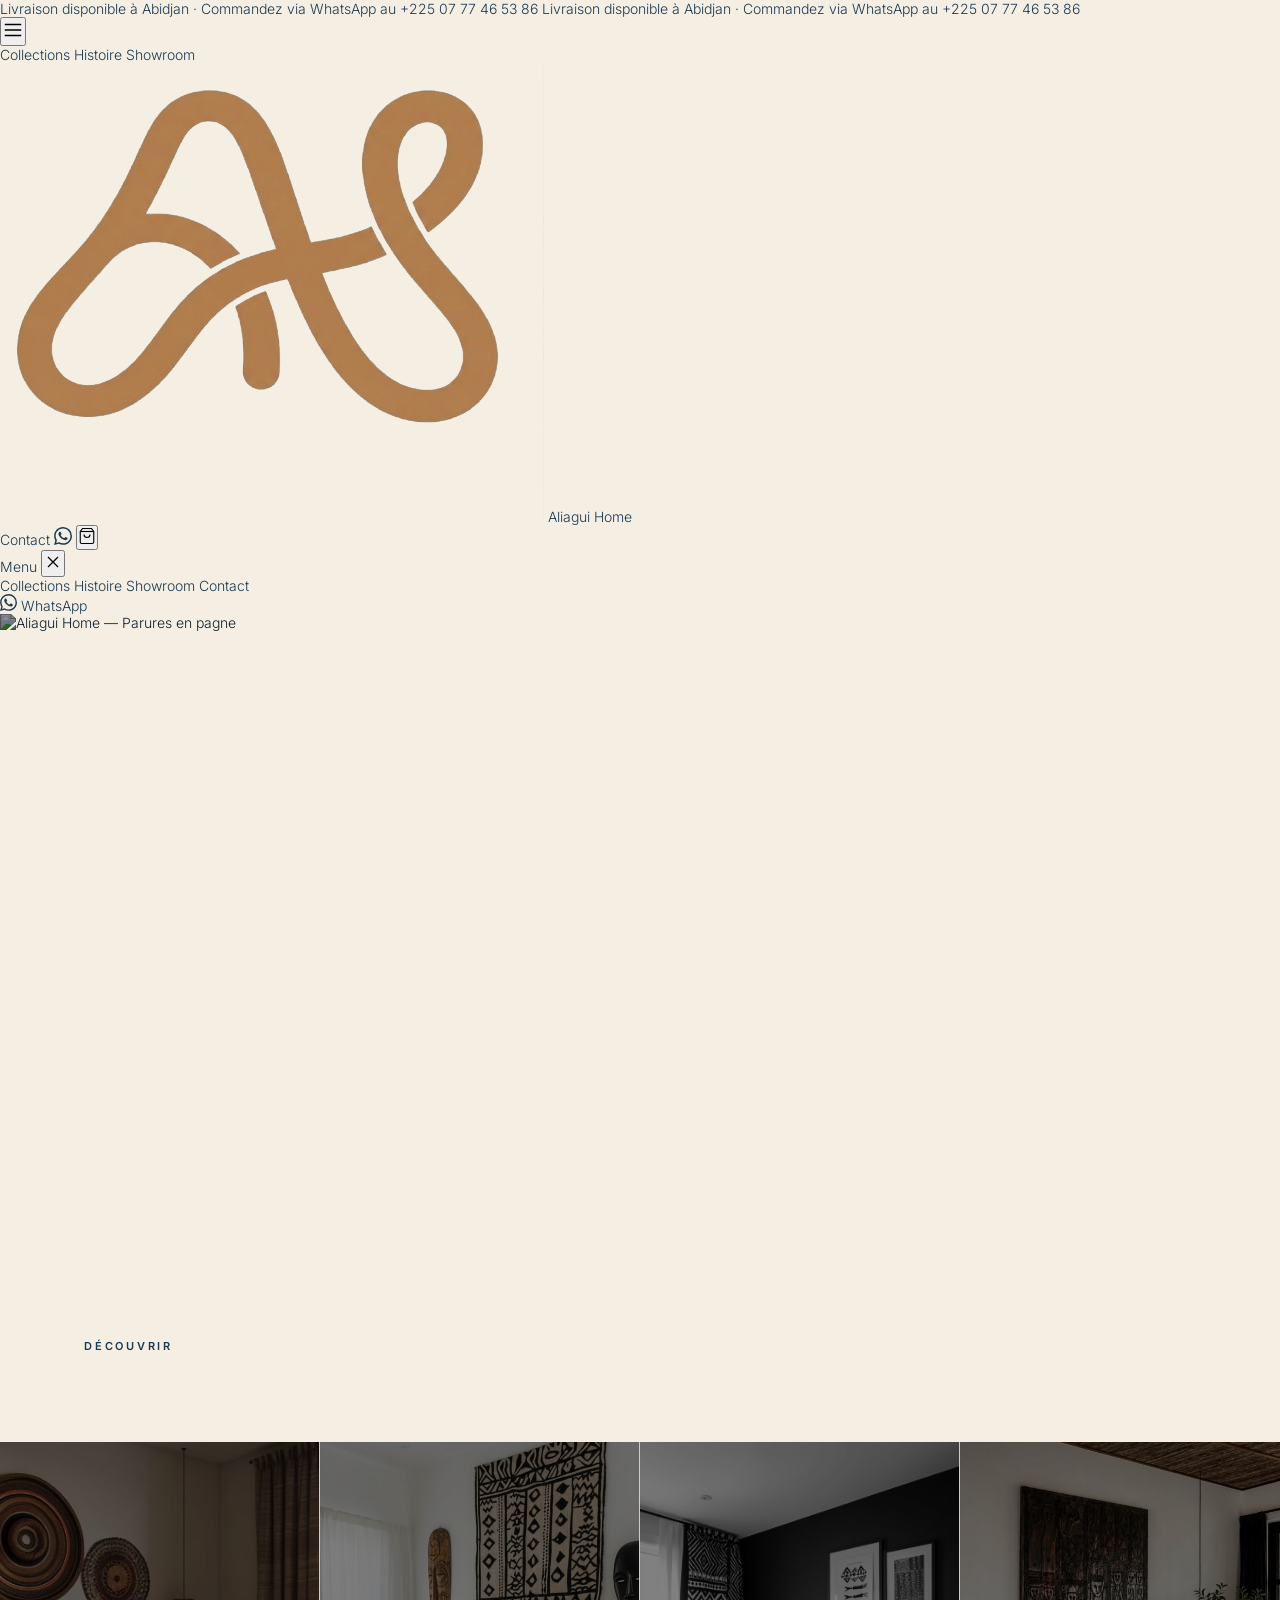
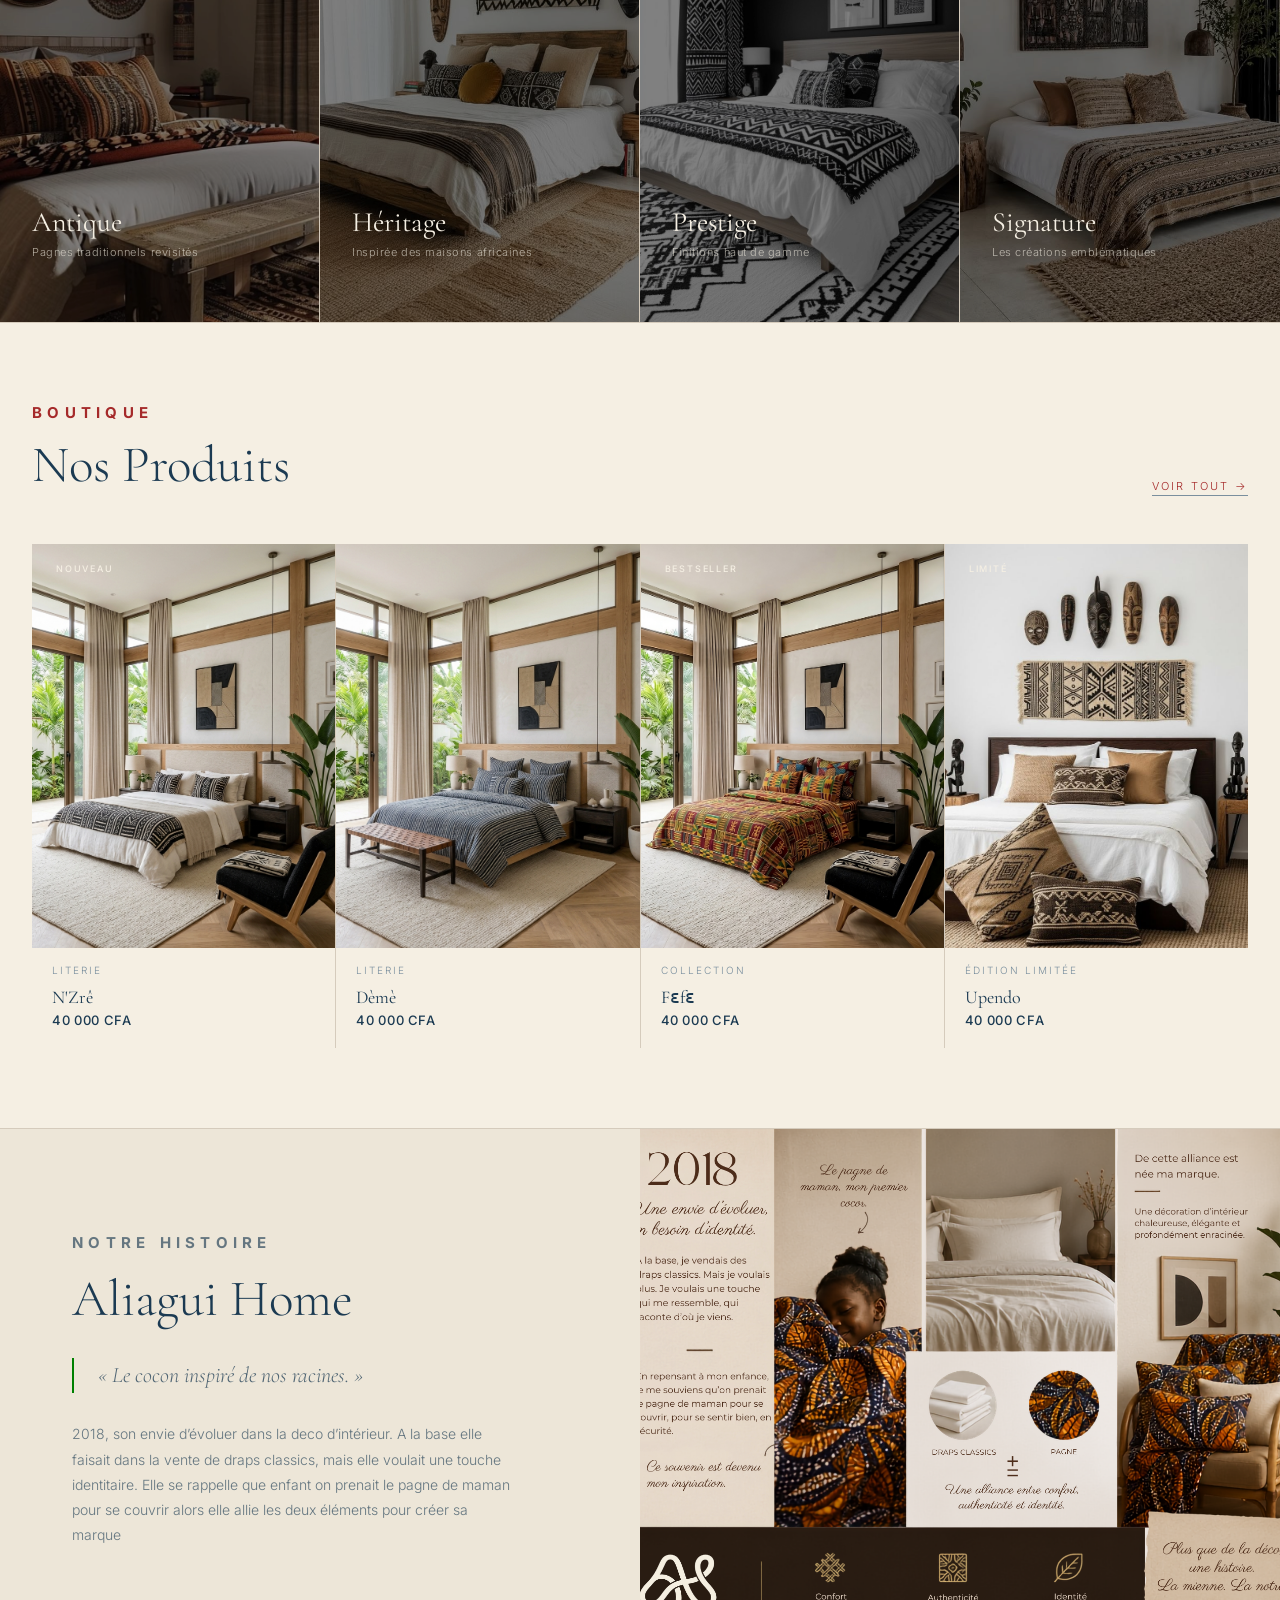
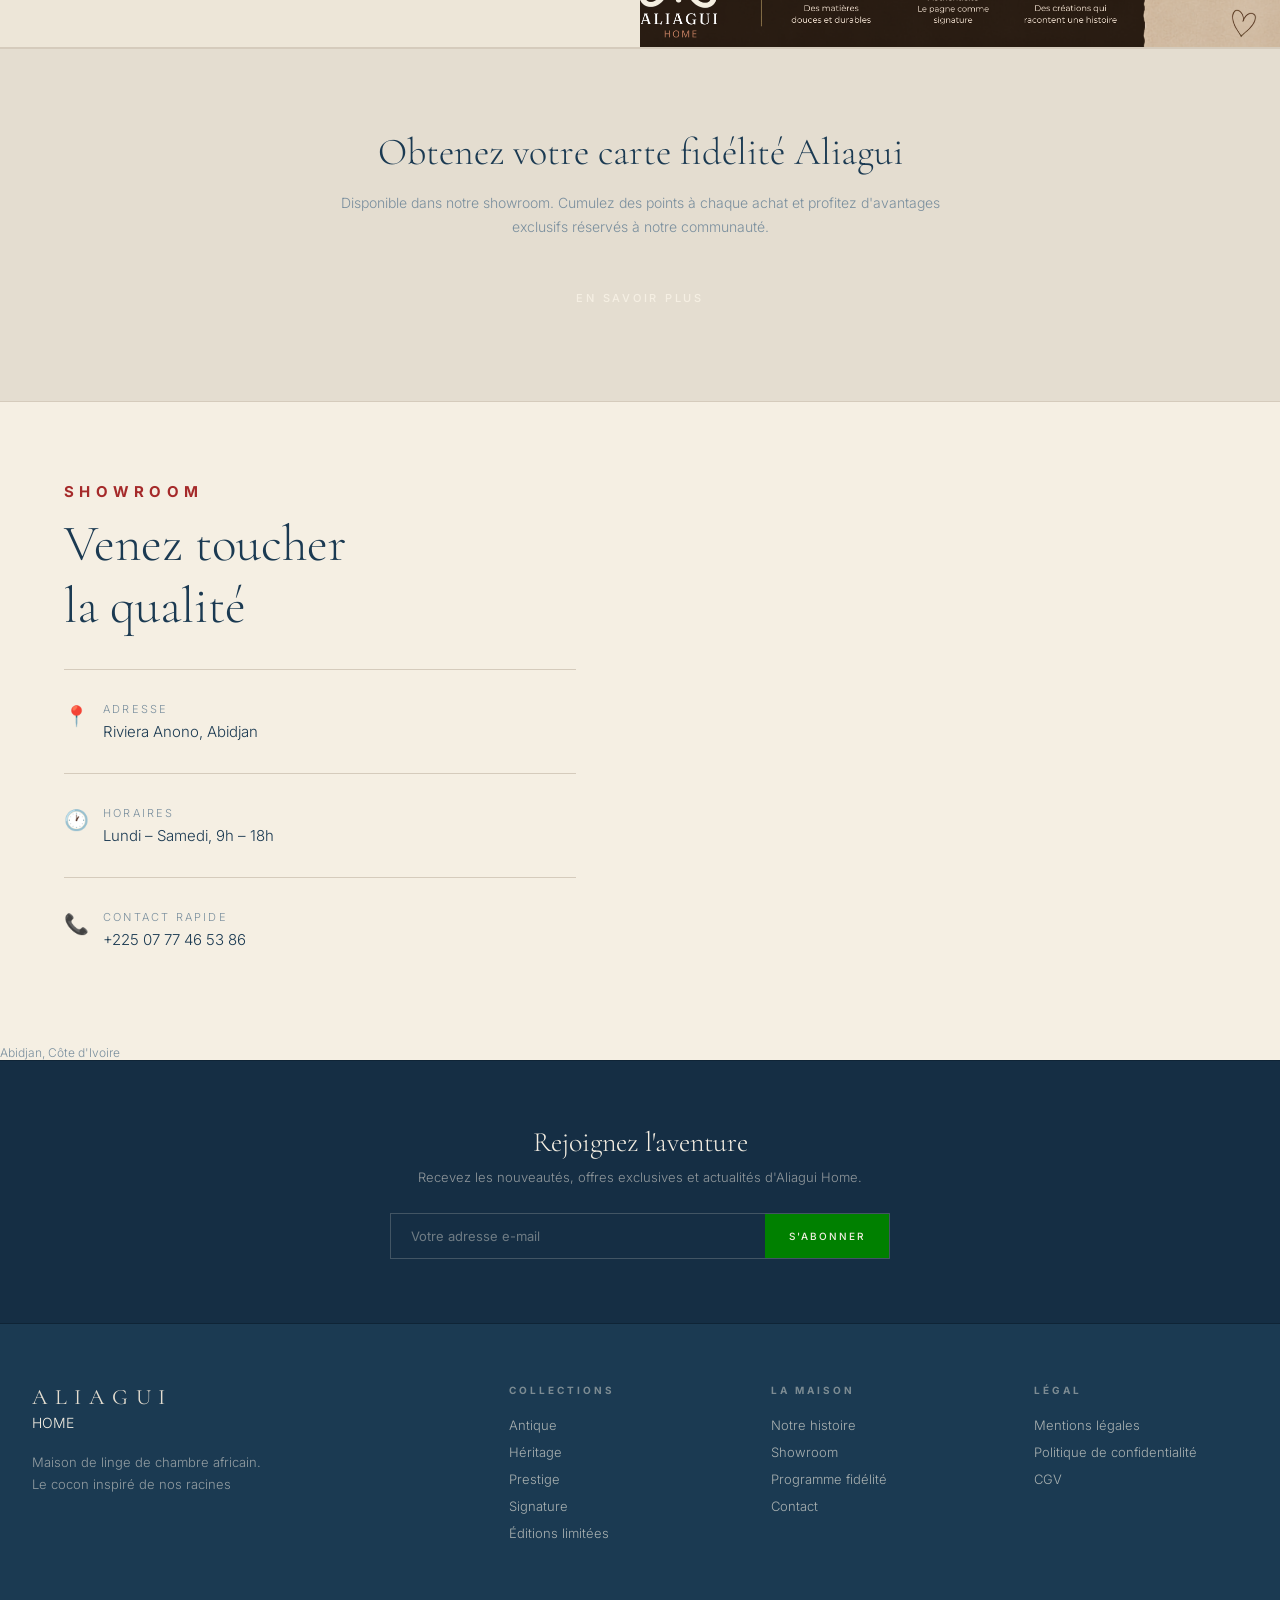
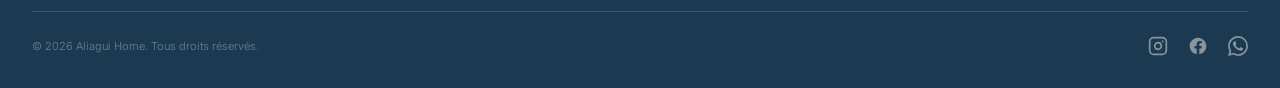
==== index.html @ 362e916b "2e session" ====
<!doctype html>
<html lang="fr">
  <head>
    <meta charset="UTF-8" />
    <meta name="viewport" content="width=device-width, initial-scale=1.0" />
    <title>Aliagui Home – La douceur a une mémoire</title>

    <link rel="preconnect" href="https://fonts.googleapis.com" />
    <link
      href="https://fonts.googleapis.com/css2?family=Cormorant+Garamond:ital,wght@0,300;0,400;0,500;0,600;1,300;1,400&family=Inter:wght@300;400;500;600&display=swap"rel="stylesheet"/>
    <script src="https://cdn.jsdelivr.net/npm/@tailwindcss/browser@4"></script>

    <link href="style.css" rel="stylesheet" />
  </head>
  <body>
    <!-- ─── ANNONCE (bandeau défilant) ─── -->
    <div
      class="group flex items-center overflow-hidden bg-amber-800 py-2.5 text-[15px] font-medium uppercase tracking-[0.15em] text-[#f5efe3]"
    >
      <div
        class="flex w-max animate-[marquee_15s_linear_infinite] whitespace-nowrap group-hover:[animation-play-state:paused] motion-reduce:animate-none"
      >
        <span class="pr-[60px]"
          >Livraison disponible à Abidjan · Commandez via WhatsApp au +225 07 77
          46 53 86</span
        >
        <span class="pr-[60px]"
          >Livraison disponible à Abidjan · Commandez via WhatsApp au +225 07 77
          46 53 86</span
        >
      </div>
    </div>

    <!-- ─── NAVBAR ─── -->
    <header class="sticky top-0 z-30 border-b border-[#d5cbbc] bg-[#f5efe3] ">
      <div class="mx-auto flex h-[70px] max-w-[1400px] items-center px-5 lg:px-8">
        <!-- Gauche : burger (mobile) / liens (desktop) -->
        <div class="flex flex-1 items-center">
          <button
            type="button"
            id="sidebarOpenBtn"
            aria-controls="mobileSidebar"
            aria-expanded="false"
            aria-label="Ouvrir le menu"
            class="-ml-1 flex items-center p-2 text-[#1b3a52] transition-colors hover:text-[#008000] focus-visible:outline focus-visible:outline-2 focus-visible:outline-offset-2 focus-visible:outline-[#008000] lg:hidden"
          >
            <svg
              width="22"
              height="22"
              viewBox="0 0 24 24"
              fill="none"
              stroke="currentColor"
              stroke-width="1.5"
              aria-hidden="true"
            >
              <path d="M3 12h18M3 6h18M3 18h18" />
            </svg>
          </button>

          <nav class="hidden items-center gap-5 text-[11px] uppercase tracking-[0.18em] lg:flex ">
            <a href="#collections" class="transition-colors">Collections</a>
            <a href="#histoire" class="transition-colors hover:text-[#008000]">Histoire</a>
            <a href="#showroom" class="transition-colors hover:text-[#008000]">Showroom</a>
          </nav>
        </div>

        <!-- Centre : logo (image + nom en dessous) -->
        <a href="#" class="flex shrink-0 flex-col items-center" aria-label="Aliagui Home – Accueil">
          <img
            src="images/Gemini_Generated_Image_5kzipl5kzipl5kzi-removebg-preview.png"
            alt=""
            class="h-10 w-auto object-contain"
            onerror="this.style.display='none'"
          />
          <span class="font-[Cormorant_Garamond,serif] text-[22px] uppercase leading-none tracking-[0.35em] text-[#1b3a52]">Aliagui</span>
          <span class="mt-5 text-[11px] uppercase leading-none tracking-[0.50em] text-amber-950 ">Home</span>
        </a>  

        <!-- Droite : contact / whatsapp / panier -->
        <div class="flex flex-1 items-center justify-end gap-6">
          <a href="contact.html" class="hidden text-[11px] uppercase tracking-[0.18em] transition-colors hover:text-[#008000] lg:inline">Contact</a>
          <a href="#" aria-label="WhatsApp" class="transition-colors hover:text-[#008000]">
            <svg width="18" height="18" viewBox="0 0 24 24" fill="currentColor" aria-hidden="true">
              <path
                d="M17.472 14.382c-.297-.149-1.758-.867-2.03-.967-.273-.099-.471-.148-.67.15-.197.297-.767.966-.94 1.164-.173.199-.347.223-.644.075-.297-.15-1.255-.463-2.39-1.475-.883-.788-1.48-1.761-1.653-2.059-.173-.297-.018-.458.13-.606.134-.133.298-.347.446-.52.149-.174.198-.298.298-.497.099-.198.05-.371-.025-.52-.075-.149-.669-1.612-.916-2.207-.242-.579-.487-.5-.669-.51-.173-.008-.371-.01-.57-.01-.198 0-.52.074-.792.372-.272.297-1.04 1.016-1.04 2.479 0 1.462 1.065 2.875 1.213 3.074.149.198 2.096 3.2 5.077 4.487.709.306 1.262.489 1.694.625.712.227 1.36.195 1.871.118.571-.085 1.758-.719 2.006-1.413.248-.694.248-1.289.173-1.413-.074-.124-.272-.198-.57-.347m-5.421 7.403h-.004a9.87 9.87 0 01-5.031-1.378l-.361-.214-3.741.982.998-3.648-.235-.374a9.86 9.86 0 01-1.51-5.26c.001-5.45 4.436-9.884 9.888-9.884 2.64 0 5.122 1.03 6.988 2.898a9.825 9.825 0 012.893 6.994c-.003 5.45-4.437 9.884-9.885 9.884m8.413-18.297A11.815 11.815 0 0012.05 0C5.495 0 .16 5.335.157 11.892c0 2.096.547 4.142 1.588 5.945L.057 24l6.305-1.654a11.882 11.882 0 005.683 1.448h.005c6.554 0 11.89-5.335 11.893-11.893a11.821 11.821 0 00-3.48-8.413z"
              />
            </svg>
          </a>
          <button
            type="button"
            aria-label="Panier"
            class="flex items-center p-1 text-[#1b3a52] transition-colors hover:text-[#008000] focus-visible:outline focus-visible:outline-2 focus-visible:outline-offset-2 focus-visible:outline-[#008000]"
          >
            <svg
              width="18"
              height="18"
              viewBox="0 0 24 24"
              fill="none"
              stroke="currentColor"
              stroke-width="1.5"
              aria-hidden="true"
            >
              <path d="M6 2L3 6v14a2 2 0 002 2h14a2 2 0 002-2V6l-3-4z" />
              <line x1="3" y1="6" x2="21" y2="6" />
              <path d="M16 10a4 4 0 01-8 0" />
            </svg>
          </button>
        </div>
      </div>

      <!-- Fond sombre derrière la sidebar mobile -->
      <div
        id="sidebarBackdrop"
        class="fixed inset-0 z-40 bg-grey/60opacity-0 pointer-events-none transition-opacity duration-300 lg:hidden"
        aria-hidden="true"
      ></div>

      <!-- Sidebar mobile -->
      <aside
        id="mobileSidebar"
        class="fixed inset-y-0 gap-5 left-0 z-50 flex h-full w-[82%] max-w-[200px] -translate-x-full flex-col bg-amber-800 text-[#f5efe3] shadow-2xl transition-transform duration-300 ease-in-out motion-reduce:transition-none lg:hidden"
        aria-hidden="true"
      >
        <div class="flex items-center justify-between border-b border-[#f5efe3]/10 px-6 py-5">
          <span class="font-[Cormorant_Garamond,serif] text-lg uppercase tracking-[0.3em]">Menu</span>
          <button
            type="button"
            id="sidebarCloseBtn"
            aria-label="Fermer le menu"
            class="p-1 text-[#f5efe3] transition-colors  focus-visible:outline focus-visible:outline-2 focus-visible:outline-offset-2 focus-visible:outline-[#008000]"
          >
            <svg
              width="20"
              height="20"
              viewBox="0 0 24 24"
              fill="none"
              stroke="currentColor"
              stroke-width="1.5"
              aria-hidden="true"
            >
              <path d="M18 6L6 18M6 6l12 12" />
            </svg>
          </button>
        </div>

        <nav class="flex flex-1 flex-col overflow-y-auto px-6 py-4">
          <a href="#collections" class="border-b border-[#f5efe3]/10 py-4 text-[13px] uppercase tracking-[0.18em] transition-colors hover:text-[#008000]">Collections</a>
          <a href="#histoire" class="border-b border-[#f5efe3]/10 py-4 text-[13px] uppercase tracking-[0.18em] transition-colors hover:text-[#008000]">Histoire</a>
          <a href="#showroom" class="border-b border-[#f5efe3]/10 py-4 text-[13px] uppercase tracking-[0.18em] transition-colors hover:text-[#008000]">Showroom</a>
          <a href="contact.html" class="py-4 text-[13px] uppercase tracking-[0.18em] transition-colors hover:text-[#008000]">Contact</a>
        </nav>

        <div class="border-t border-[#f5efe3]/10 px-6 py-5">
          <a href="#" class="flex items-center gap-3 text-[12px] uppercase tracking-[0.15em] text-[#f5efe3]/75 transition-colors hover:text-[#008000]">
            <svg width="17" height="17" viewBox="0 0 24 24" fill="currentColor" aria-hidden="true">
              <path
                d="M17.472 14.382c-.297-.149-1.758-.867-2.03-.967-.273-.099-.471-.148-.67.15-.197.297-.767.966-.94 1.164-.173.199-.347.223-.644.075-.297-.15-1.255-.463-2.39-1.475-.883-.788-1.48-1.761-1.653-2.059-.173-.297-.018-.458.13-.606.134-.133.298-.347.446-.52.149-.174.198-.298.298-.497.099-.198.05-.371-.025-.52-.075-.149-.669-1.612-.916-2.207-.242-.579-.487-.5-.669-.51-.173-.008-.371-.01-.57-.01-.198 0-.52.074-.792.372-.272.297-1.04 1.016-1.04 2.479 0 1.462 1.065 2.875 1.213 3.074.149.198 2.096 3.2 5.077 4.487.709.306 1.262.489 1.694.625.712.227 1.36.195 1.871.118.571-.085 1.758-.719 2.006-1.413.248-.694.248-1.289.173-1.413-.074-.124-.272-.198-.57-.347m-5.421 7.403h-.004a9.87 9.87 0 01-5.031-1.378l-.361-.214-3.741.982.998-3.648-.235-.374a9.86 9.86 0 01-1.51-5.26c.001-5.45 4.436-9.884 9.888-9.884 2.64 0 5.122 1.03 6.988 2.898a9.825 9.825 0 012.893 6.994c-.003 5.45-4.437 9.884-9.885 9.884m8.413-18.297A11.815 11.815 0 0012.05 0C5.495 0 .16 5.335.157 11.892c0 2.096.547 4.142 1.588 5.945L.057 24l6.305-1.654a11.882 11.882 0 005.683 1.448h.005c6.554 0 11.89-5.335 11.893-11.893a11.821 11.821 0 00-3.48-8.413z"
              />
            </svg>
            WhatsApp
          </a>
        </div>
      </aside>
    </header>

    <section class="hero">
      <img
        src="images/upscalemedia-transformed.png"
        alt="Aliagui Home — Parures en pagne"
        class="hero-img"
      />
      <div class="hero-overlay">
        <span class="hero-tag">Nouvelle Collection</span>
        <h2 class="hero-title">
          Aliagui Home, le cocon inspiré de nos racines
        </h2>
        <a href="#boutique" class="hero-cta">Découvrir</a>
        <a href="#histoire" class="hero-cta-ghost">Notre Histoire</a>
      </div>
    </section>

    <section id="collections" class="collections-strip">
      <div class="collections-grid">
        <div class="collection-card">
          <img
            src="images/42ab5cfda69e6a8dc73dc62a2e246ecd.jpg"
            alt="Antique"
          />
          <div class="collection-info">
            <h4>Antique</h4>
            <p>Pagnes traditionnels revisités</p>
            <span class="collection-link">Explorer →</span>
          </div>
        </div>

        <div class="collection-card">
          <img
            src="images/af6cd43b87e037ec353bcd4d64bfb70f.jpg"
            alt="Héritage"
          />
          <div class="collection-info">
            <h4>Héritage</h4>
            <p>Inspirée des maisons africaines</p>
            <span class="collection-link">Explorer →</span>
          </div>
        </div>

        <div class="collection-card">
          <img
            src="images/c5fe6f8eaf2d306b898c2b2e7087f015.jpg"
            alt="Prestige"
          />
          <div class="collection-info">
            <h4>Prestige</h4>
            <p>Finitions haut de gamme</p>
            <span class="collection-link">Explorer →</span>
          </div>
        </div>

        <div class="collection-card">
          <img
            src="images/a750697ed9712cbc6ec2138d58d4567f.jpg"
            alt="Signature"
          />
          <div class="collection-info">
            <h4>Signature</h4>
            <p>Les créations emblématiques</p>
            <span class="collection-link">Explorer →</span>
          </div>
        </div>
      </div>
    </section>

    <section id="boutique">
      <div class="products-section">
        <div class="products-header">
          <div>
            <p class="section-eyebrow ">Boutique</p>
            <h3 class="section-title">Nos Produits</h3>
          </div>
          <a href="#boutique" class="see-all">Voir tout →</a>
        </div>

        <div class="products-grid">
          <div class="product-card">
            <div class="product-img-wrap">
              <img
                src="images/nzre.png"
                alt="Draps en pagne"
              />
              <span class="product-badge bg-amber-950">Nouveau</span>
              <button class="product-add bg-amber-800">+ Ajouter</button>
            </div>
            <div class="product-info">
              <p class="category">Literie</p>
              <h4>N'Zrê</h4>
              <p class="product-price">40 000 CFA</p>
            </div>
          </div>

          <div class="product-card">
            <div class="product-img-wrap">
              <img
                src="images/upp.png"
                alt="Taies d'oreiller"
              />
              <button class="product-add bg-amber-800">+ Ajouter</button>
            </div>
            <div class="product-info">
              <p class="category">Literie</p>
              <h4>Dèmè</h4>
              <p class="product-price">40 000 CFA</p>
            </div>
          </div>

          <div class="product-card">
            <div class="product-img-wrap">
              <img
                src="images/pop.jpeg"
                alt="Parures complètes"
              />
              <span class="product-badge bg-amber-950">Bestseller</span>
              <button class="product-add bg-amber-800">+ Ajouter</button>
            </div>
            <div class="product-info">
              <p class="category">Collection</p>
              <h4>Fɛfɛ </h4>
              <p class="product-price">40 000 CFA</p>
            </div>
          </div>

          <div class="product-card">
            <div class="product-img-wrap">
              <img
                src="images/e0e49bd3bcb79dafffbd43fd5d10bad4.jpg"
                alt="Éditions limitées"
              />
              <span class="product-badge bg-amber-950 ">Limité</span>
              <button class="product-add bg-amber-800">+ Ajouter</button>
            </div>
            <div class="product-info">
              <p class="category">Édition limitée</p>
              <h4>Upendo </h4>
              <p class="product-price">40 000 CFA</p>
            </div>
          </div>
        </div>
      </div>
    </section>

    <section id="histoire" class="story-banner">
      <div class="story-text">
        <p class="section-eyebrow">Notre Histoire</p>
        <h3 class="section-title">Aliagui Home</h3>

        <blockquote >« Le cocon inspiré de nos racines. »</blockquote>

        <p>
          2018, son envie d’évoluer dans la deco d’intérieur. A la base elle
          faisait dans la vente de draps classics, mais elle voulait une touche
          identitaire. Elle se rappelle que enfant on prenait le pagne de maman
          pour se couvrir alors elle allie les deux éléments pour créer sa
          marque
        </p>
      </div>

      <div class="story-img">
        <img
          src="images/IILV.png"
          alt="Notre histoire"
        
        />
      </div>
    </section>

    <section id="fidelite" class="loyalty">
      <div class="loyalty-inner">
        <h3>Obtenez votre carte fidélité Aliagui</h3>
        <p>
          Disponible dans notre showroom. Cumulez des points à chaque achat et
          profitez d'avantages exclusifs réservés à notre communauté.
        </p>
        <a href="#fidelite" class="btn-accent bg-amber-800">En savoir plus</a>
      </div>
    </section>

    <section id="showroom" class="showroom">
      <div class="showroom-text">
        <p class="section-eyebrow">Showroom</p>
        <h3 class="section-title">Venez toucher<br />la qualité</h3>

        <div class="showroom-detail">
          <span class="showroom-detail-icon">📍</span>
          <div class="showroom-detail-text">
            <p>Adresse</p>
            <p>Riviera Anono, Abidjan</p>
          </div>
        </div>

        <div class="showroom-detail">
          <span class="showroom-detail-icon">🕐</span>
          <div class="showroom-detail-text">
            <p>Horaires</p>
            <p>Lundi – Samedi, 9h – 18h</p>
          </div>
        </div>

        <div class="showroom-detail">
          <span class="showroom-detail-icon">📞</span>
          <div class="showroom-detail-text">
            <p>Contact rapide</p>
            <p>+225 07 77 46 53 86</p>
          </div>
        </div>
      </div>

      <div class="overflow-hidden rounded- shadow-xl w-full">
  <iframe
    src="https://www.google.com/maps/embed?pb=!1m18!1m12!1m3!1d3972.481472989605!2d-3.9738375250164193!3d5.343225694635433!2m3!1f0!2f0!3f0!3m2!1i1024!2i768!4f13.1!3m3!1m2!1s0xfc1edce692fd9bd%3A0x117bf8736a30aaae!2sRiviera%20Anono!5e0!3m2!1sfr!2sci!4v1783429748324!5m2!1sfr!2sci"
    class="w-full h-205"
    style="border:0;"
    allowfullscreen=""
    loading="lazy"
    referrerpolicy="strict-origin-when-cross-origin">
  </iframe>
</div>
          <p style="font-size: 12px; color: var(--muted); margin-top: 16px">
            Abidjan, Côte d'Ivoire
          </p>
        </div>
      </div>
    </section>

    <section id="newsletter" class="newsletter">
      <div class="newsletter-inner">
        <h4>Rejoignez l'aventure</h4>
        <p>
          Recevez les nouveautés, offres exclusives et actualités d'Aliagui
          Home.
        </p>
        <div class="newsletter-form">
          <input type="email" placeholder="Votre adresse e-mail" />
          <button type="button">S'abonner</button>
        </div>
      </div>
    </section>

    <footer>
      <div class="footer-inner">
        <div class="footer-grid">
          <div class="footer-brand">
            <span class="wordmark ">ALIAGUI</span>
            <span class=" text-white ">HOME</span>
            <p>
              Maison de linge de chambre africain.<br />
              Le cocon inspiré de nos racines
            </p>
          </div>

          <div class="footer-col">
            <h5>Collections</h5>
            <ul>
              <li><a href="#collections">Antique</a></li>
              <li><a href="#collections">Héritage</a></li>
              <li><a href="#collections">Prestige</a></li>
              <li><a href="#collections">Signature</a></li>
              <li><a href="#boutique">Éditions limitées</a></li>
            </ul>
          </div>

          <div class="footer-col">
            <h5>La Maison</h5>
            <ul>
              <li><a href="#histoire">Notre histoire</a></li>
              <li><a href="#showroom">Showroom</a></li>
              <li><a href="#fidelite">Programme fidélité</a></li>
              <li><a href="contact.html">Contact</a></li>
            </ul>
          </div>

          <div class="footer-col">
            <h5>Légal</h5>
            <ul>
              <li><a href="#">Mentions légales</a></li>
              <li><a href="#">Politique de confidentialité</a></li>
              <li><a href="#">CGV</a></li>
            </ul>
          </div>
        </div>

        <div class="footer-bottom">
          <p>© 2026 Aliagui Home. Tous droits réservés.</p>
          <div class="socials">
            <a href="#" aria-label="Instagram">
              <svg
                width="20"
                height="20"
                viewBox="0 0 24 24"
                fill="none"
                stroke="currentColor"
                stroke-width="2"
                stroke-linecap="round"
                stroke-linejoin="round"
              >
                <rect x="2" y="2" width="20" height="20" rx="5" ry="5"></rect>
                <path
                  d="M16 11.37A4 4 0 1 1 12.63 8 4 4 0 0 1 16 11.37z"
                ></path>
                <line x1="17.5" y1="6.5" x2="17.51" y2="6.5"></line>
              </svg>
            </a>
            <a href="#" aria-label="Facebook">
              <svg
                width="20"
                height="20"
                viewBox="0 0 24 24"
                fill="currentColor"
              >
                <path
                  d="M22 12c0-5.523-4.477-10-10-10S2 6.477 2 12c0 4.991 3.657 9.128 8.438 9.878v-6.987h-2.54V12h2.54V9.797c0-2.506 1.492-3.89 3.777-3.89 1.094 0 2.238.195 2.238.195v2.46h-1.26c-1.243 0-1.63.771-1.63 1.562V12h2.773l-.443 2.89h-2.33v6.988C18.343 21.128 22 16.991 22 12z"
                />
              </svg>
            </a>
            <a href="#" aria-label="WhatsApp">
              <svg
                width="20"
                height="20"
                viewBox="0 0 24 24"
                fill="currentColor"
              >
                <path
                  d="M17.472 14.382c-.297-.149-1.758-.867-2.03-.967-.273-.099-.471-.148-.67.15-.197.297-.767.966-.94 1.164-.173.199-.347.223-.644.075-.297-.15-1.255-.463-2.39-1.475-.883-.788-1.48-1.761-1.653-2.059-.173-.297-.018-.458.13-.606.134-.133.298-.347.446-.52.149-.174.198-.298.298-.497.099-.198.05-.371-.025-.52-.075-.149-.669-1.612-.916-2.207-.242-.579-.487-.5-.669-.51-.173-.008-.371-.01-.57-.01-.198 0-.52.074-.792.372-.272.297-1.04 1.016-1.04 2.479 0 1.462 1.065 2.875 1.213 3.074.149.198 2.096 3.2 5.077 4.487.709.306 1.262.489 1.694.625.712.227 1.36.195 1.871.118.571-.085 1.758-.719 2.006-1.413.248-.694.248-1.289.173-1.413-.074-.124-.272-.198-.57-.347m-5.421 7.403h-.004a9.87 9.87 0 01-5.031-1.378l-.361-.214-3.741.982.998-3.648-.235-.374a9.86 9.86 0 01-1.51-5.26c.001-5.45 4.436-9.884 9.888-9.884 2.64 0 5.122 1.03 6.988 2.898a9.825 9.825 0 012.893 6.994c-.003 5.45-4.437 9.884-9.885 9.884m8.413-18.297A11.815 11.815 0 0012.05 0C5.495 0 .16 5.335.157 11.892c0 2.096.547 4.142 1.588 5.945L.057 24l6.305-1.654a11.882 11.882 0 005.683 1.448h.005c6.554 0 11.89-5.335 11.893-11.893a11.821 11.821 0 00-3.48-8.413z"
                />
              </svg>
            </a>
          </div>
        </div>
      </div>
    </footer>

    <script src="script.js"></script>
  </body>
</html>
---- style.css ----
/* ==========================================================================
   RESET & VARIABLES
   ========================================================================== */

:root {
  --black: #f5efe3;
  --dark: white;
  --mid: #e4ddd0;
  --border: #d5cbbc;
  --white: #1b3a52;
  --muted: #7a8f9e;
  --accent: green;
  --amber: #92400e;
}
  *,
      *::before,
      *::after {
        box-sizing: border-box;
        margin: 0;
        padding: 0;
      }

      :root {
        --black: #f5efe3;
        --dark: #ede6d8;
        --mid: #e4ddd0;
        --border: #d5cbbc;
        --white: #1b3a52;
        --muted: #7a8f9e;
        --accent: green;
      }

      html {
        scroll-behavior: smooth;
      }

      body {
        background: var(--black);
        color: var(--white);
        font-family: "Inter", sans-serif;
        font-size: 14px;
        font-weight: 300;
      }

      a {
        color: inherit;
        text-decoration: none;
      }

      @keyframes marquee {
        from {
          transform: translateX(0);
        }
        to {
          transform: translateX(-50%);
        }
      }

      /* ─── CONTACT SECTION ─── */
      .contact-header {
        background: var(--dark);
        padding: 100px 32px;
        text-align: center;
        border-bottom: 1px solid var(--border);
      }

      .contact-header h1 {
        font-family: "Cormorant Garamond", serif;
        font-size: clamp(40px, 5vw, 64px);
        font-weight: 300;
        margin-bottom: 16px;
      }

      .contact-header p {
        color: var(--muted);
        font-size: 16px;
        max-width: 500px;
        margin: 0 auto;
        line-height: 1.6;
      }

      .contact-container {
        max-width: 1200px;
        margin: 0 auto;
        padding: 80px 32px;
        display: grid;
        grid-template-columns: 1fr 1fr;
        gap: 80px;
      }

      .contact-info h3 {
        font-family: "Cormorant Garamond", serif;
        font-size: 32px;
        font-weight: 300;
        margin-bottom: 32px;
      }

      .info-block {
        margin-bottom: 32px;
        display: flex;
        gap: 16px;
        align-items: flex-start;
      }

      .info-block span.icon {
        font-size: 20px;
        margin-top: 2px;
      }

      .info-block h4 {
        font-size: 11px;
        letter-spacing: 0.2em;
        text-transform: uppercase;
        color: var(--muted);
        margin-bottom: 8px;
      }

      .info-block p,
      .info-block a {
        font-size: 15px;
        line-height: 1.6;
        color: var(--white);
      }

      .contact-form {
        background: var(--black);
      }

      .form-group {
        margin-bottom: 24px;
        
      }

      .form-group label {
        display: block;
        font-size: 11px;
        letter-spacing: 0.15em;
        text-transform: uppercase;
        color: var(--muted);
        margin-bottom: 8px;
      }

      .form-group input,
      .form-group textarea {
        width: 100%;
        background: transparent;
        border: none;
        border-bottom: 1px solid var(--border);
        padding: 12px 0;
        font-family: "Inter", sans-serif;
        font-size: 14px;
        color: var(--white);
        outline: none;
        transition: border-color 0.2s;
      }

      .form-group input:focus,
      .form-group textarea:focus {
        border-bottom-color: var(--accent);
      }

      .form-group textarea {
        resize: vertical;
        min-height: 120px;
      }

      .btn-submit {
        display: inline-block;
        background: var(--amber);
        color:white;
        font-size: 11px;
        letter-spacing: 0.25em;
        text-transform: uppercase;
        font-weight: 500;
        padding: 16px 40px;
        border: none;
        cursor: pointer;
        transition: background 0.2s;
        width: 100%;
      }
      .btn-submit:hover {
        background: var(--accent);
      }
      .btn-submit ::placeholder {
        color: var(--muted);
        letter-spacing: 15rem;
      }

      /* ─── FOOTER ─── */
      footer {
        background: #1b3a52;
        border-top: 1px solid #0f2436;
        padding: 60px 32px 32px;
        color: #f5efe3;
      }

      .footer-inner {
        max-width: 1400px;
        margin: 0 auto;
      }

      .footer-grid {
        display: grid;
        grid-template-columns: 2fr 1fr 1fr 1fr;
        gap: 48px;
        margin-bottom: 60px;
      }

      .footer-brand .wordmark {
        font-family: "Cormorant Garamond", serif;
        font-size: 22px;
        font-weight: 400;
        letter-spacing: 0.35em;
        text-transform: uppercase;
        display: block;
        margin-bottom: 4px;
        color: #f5efe3;
      }

      .footer-brand .sub {
        font-size: 15px;
        letter-spacing: 0.4em;
        text-transform: uppercase;
        
      }
      .sub {
        padding-left: 2.5em;
      }

      .footer-brand p {
        margin-top: 20px;
        font-size: 13px;
        line-height: 1.7;
        color: rgba(245, 239, 227, 0.55);
        max-width: 260px;
      }

      .footer-col h5 {
        font-size: 10px;
        letter-spacing: 0.3em;
        text-transform: uppercase;
        color: rgba(245, 239, 227, 0.45);
        margin-bottom: 20px;
      }

      .footer-col ul {
        list-style: none;
      }
      .footer-col ul li {
        margin-bottom: 10px;
      }
      .footer-col ul li a {
        font-size: 13px;
        color: rgba(245, 239, 227, 0.65);
        transition: color 0.2s;
      }
      .footer-col ul li a:hover {
        color: #f5efe3;
      }

      .footer-bottom {
        border-top: 1px solid rgba(245, 239, 227, 0.15);
        padding-top: 24px;
        display: flex;
        justify-content: space-between;
        align-items: center;
      }

      .footer-bottom p {
        font-size: 11px;
        color: rgba(245, 239, 227, 0.4);
      }

      .socials {
        display: flex;
        gap: 20px;
      }
      .socials a {
        font-size: 11px;
        letter-spacing: 0.15em;
        text-transform: uppercase;
        color: rgba(245, 239, 227, 0.5);
        transition: color 0.2s;
      }
      .socials a:hover {
        color: #f5efe3;
      }

      /* ─── RESPONSIVE ─── */
      @media (max-width: 900px) {
        .contact-container {
          grid-template-columns: 1fr;
          gap: 48px;
          padding: 48px 24px;
        }
        .footer-grid {
          grid-template-columns: 1fr 1fr;
        }
      }

      @media (max-width: 600px) {
        .contact-header {
          padding: 60px 24px;
        }
        .footer-grid {
          grid-template-columns: 1fr;
          gap: 32px;
        }
        .footer-bottom {
          flex-direction: column;
          gap: 16px;
          text-align: center;
        }
      }
*,
*::before,
*::after {
  box-sizing: border-box;
  margin: 0;
  padding: 0;
}

html {
  scroll-behavior: smooth;
}

body {
  background: var(--black);
  color: var(--white);
  font-family: "Inter", sans-serif;
  font-size: 14px;
  font-weight: 300;
}

a {
  color: inherit;
  text-decoration: none;
}

/* ==========================================================================
   TYPOGRAPHIE GLOBALE & CLASSES UTILITAIRES
   ========================================================================== */

/* Section Labels */
.section-eyebrow {
  font-size: 15px;
  letter-spacing: 0.35em;
  text-transform: uppercase;
  color: brown;
  font-weight: bold;
  
  margin-bottom: 12px;
}

.section-title {
  font-family: "Cormorant Garamond", serif;
  font-size: clamp(32px, 4vw, 52px);
  font-weight: 300;
}

/* Boutons globaux */
.btn-accent {
  display: inline-block;
  
  color: #f5efe3;
  font-size: 11px;
  letter-spacing: 0.25em;
  text-transform: uppercase;
  font-weight: 500;
  padding: 16px 40px;
  transition: opacity 0.2s;
}

.btn-accent:hover {
  opacity: 0.85;
}



/* ==========================================================================
   ANIMATIONS
   ========================================================================== */


@keyframes marquee {
  from {
    transform: translateX(0);
  }
  to {
    transform: translateX(-50%);
  }
}

/* ==========================================================================
   HEADER & NAVIGATION
   ========================================================================== */


/* ==========================================================================
   SECTIONS PRINCIPALES
   ========================================================================== */

/* ─── HERO ─── */
.hero {
  position: relative;
  height: 92vh;
  min-height: 600px;
  overflow: hidden;
  display: flex;
  align-items: flex-end;
}

.hero-img {
  position: absolute;
  inset: 0;
  width: 100%;
  height: 100%;
  object-fit: cover;
  filter: brightness(0.55);
}

.hero-overlay {
  position: relative;
  z-index: 2;
  width: 100%;
  max-width: 1400px;
  margin: 0 auto;
  padding: 0 48px 72px;
}

.hero-tag {
  display: inline-block;
  border: 1px solid rgba(245, 239, 227, 0.45);
  font-size: 10px;
  letter-spacing: 0.3em;
  text-transform: uppercase;
  padding: 6px 14px;
  margin-bottom: 24px;
  color: #f5efe3;
}

.hero-title {
  font-family: "Cormorant Garamond", serif;
  font-size: clamp(48px, 7vw, 96px);
  font-weight: 300;
  line-height: 1.05;
  max-width: 700px;
  margin-bottom: 32px;
  color: #f5efe3;
}

.hero-cta,
.hero-cta-ghost {
  display: inline-flex;
  align-items: center;
  gap: 10px;
  font-size: 11px;
  letter-spacing: 0.25em;
  text-transform: uppercase;
  padding: 16px 36px;
}

.hero-cta {
  background: #f5efe3;
  color: #1b3a52;
  font-weight: 600;
  transition:
    background 0.2s,
    color 0.2s;
}

.hero-cta:hover {
  background: var(--accent);
  color: #f5efe3;
}

.hero-cta-ghost {
  border: 1px solid rgba(245, 239, 227, 0.5);
  color: #f5efe3;
  font-weight: 500;
  margin-left: 16px;
  transition:
    border-color 0.2s,
    background 0.2s;
}

.hero-cta-ghost:hover {
  background: rgba(245, 239, 227, 0.1);
  border-color: #f5efe3;
}

/* ─── COLLECTIONS STRIP ─── */
.collections-strip {
  border-bottom: 1px solid var(--border);
  overflow: hidden;
}

.collections-grid {
  display: grid;
  grid-template-columns: repeat(4, 1fr);
}

.collection-card {
  position: relative;
  height: 480px;
  overflow: hidden;
  cursor: pointer;
}

.collection-card:not(:last-child) {
  border-right: 1px solid var(--border);
}

.collection-card img {
  width: 100%;
  height: 100%;
  object-fit: cover;
  filter: brightness(0.5);
  transition:
    transform 0.6s ease,
    filter 0.4s;
}

.collection-card:hover img {
  transform: scale(1.04);
  filter: brightness(0.4);
}

.collection-info {
  position: absolute;
  bottom: 0;
  left: 0;
  right: 0;
  padding: 32px;
}

.collection-info h4 {
  font-family: "Cormorant Garamond", serif;
  font-size: 28px;
  font-weight: 400;
  margin-bottom: 6px;
  color: #f5efe3;
}

.collection-info p {
  font-size: 11px;
  color: rgba(245, 239, 227, 0.65);
  letter-spacing: 0.05em;
}

.collection-link {
  display: inline-block;
  margin-top: 16px;
  font-size: 10px;
  letter-spacing: 0.25em;
  text-transform: uppercase;
  color: #f5efe3;
  border-bottom: 1px solid rgba(245, 239, 227, 0.5);
  padding-bottom: 2px;
  opacity: 0;
  transition: opacity 0.3s;
}

.collection-card:hover .collection-link {
  opacity: 1;
}

/* ─── PRODUCTS ─── */
.products-section {
  padding: 80px 32px;
  max-width: 1400px;
  margin: 0 auto;
}

.products-header {
  display: flex;
  justify-content: space-between;
  align-items: flex-end;
  margin-bottom: 48px;
}

.see-all {
  font-size: 11px;
  letter-spacing: 0.2em;
  text-transform: uppercase;
  border-bottom: 1px solid var(--muted);
  padding-bottom: 2px;
  color: brown;
  transition:
    color 0.2s,
    border-color 0.2s;
}

.see-all:hover {
  color: var(--white);
  border-color: var(--white);
}

.products-grid {
  display: grid;
  grid-template-columns: repeat(4, 1fr);
  gap: 1px;
  background: var(--border);
}

.product-card {
  background: var(--black);
  padding: 0;
  cursor: pointer;
  position: relative;
  overflow: hidden;
}

.product-img-wrap {
  position: relative;
  aspect-ratio: 3/4;
  overflow: hidden;
  background: var(--mid);
}

.product-img-wrap img {
  width: 100%;
  height: 100%;
  object-fit: cover;
  transition: transform 0.5s ease;
}

.product-card:hover .product-img-wrap img {
  transform: scale(1.05);
}

.product-badge {
  position: absolute;
  top: 14px;
  left: 14px;
  color: #f5efe3;
  font-size: 9px;
  letter-spacing: 0.2em;
  text-transform: uppercase;
  padding: 5px 10px;
  font-weight: 500;
}

.product-add {
  position: absolute;
  bottom: 0;
  left: 0;
  right: 0;
  color: #f5efe3;
  border: none;
  font-family: "Inter", sans-serif;
  font-size: 10px;
  letter-spacing: 0.25em;
  text-transform: uppercase;
  font-weight: 500;
  padding: 14px;
  cursor: pointer;
  opacity: 0;
  transform: translateY(100%);
  transition:
    opacity 0.3s,
    transform 0.3s;
}

.product-card:hover .product-add {
  opacity: 1;
  transform: translateY(0);
}

.product-add:hover {
  background: var(--accent);
}

.product-info {
  padding: 16px 20px 20px;
}

.product-info h4 {
  font-family: "Cormorant Garamond", serif;
  font-size: 18px;
  font-weight: 400;
  margin-bottom: 4px;
}

.product-info p.category {
  font-size: 10px;
  letter-spacing: 0.2em;
  text-transform: uppercase;
  color: var(--muted);
  margin-bottom: 10px;
}

.product-price {
  font-size: 13px;
  font-weight: 500;
  letter-spacing: 0.05em;
}

/* ─── STORY BANNER ─── */
.story-banner {
  display: grid;
  grid-template-columns: 1fr 1fr;
  min-height: 520px;
  border-top: 1px solid var(--border);
  border-bottom: 1px solid var(--border);
}

.story-text {
  display: flex;
  flex-direction: column;
  justify-content: center;
  padding: 80px 72px;
  background: var(--dark);
}

.story-text blockquote {
  font-family: "Cormorant Garamond", serif;
  font-style: italic;
  font-size: 22px;
  font-weight: 300;
  line-height: 1.6;
  color: rgba(27, 58, 82, 0.75);
  border-left: 2px solid var(--accent);
  padding-left: 24px;
  margin: 28px 0;
}

.story-text p {
  line-height: 1.8;
  color: rgba(27, 58, 82, 0.65);
  max-width: 440px;
}

.story-img {
  position: relative;
  
}

.story-img img {
  width: 100%;
  height: 100%;
  object-fit: cover;
}

/* ─── LOYALTY ─── */
.loyalty {
  background: var(--mid);
  border-top: 1px solid var(--border);
  padding: 80px 32px;
  text-align: center;
}

.loyalty-inner {
  max-width: 620px;
  margin: 0 auto;
}

.loyalty h3 {
  font-family: "Cormorant Garamond", serif;
  font-size: 38px;
  font-weight: 300;
  margin-bottom: 16px;
}

.loyalty p {
  color: var(--muted);
  line-height: 1.7;
  margin-bottom: 36px;
}

/* ─── SHOWROOM ─── */
.showroom {
  display: grid;
  grid-template-columns: 1fr 1fr;
  border-top: 1px solid var(--border);
}

.showroom-text {
  padding: 80px 64px;
  display: flex;
  flex-direction: column;
  justify-content: center;
}

.showroom-detail {
  display: flex;
  align-items: flex-start;
  gap: 14px;
  margin-top: 32px;
  padding-top: 32px;
  border-top: 1px solid var(--border);
}

.showroom-detail-icon {
  font-size: 20px;
  margin-top: 2px;
}

.showroom-detail-text p:first-child {
  font-size: 11px;
  letter-spacing: 0.2em;
  text-transform: uppercase;
  color: var(--muted);
  margin-bottom: 6px;
}

.showroom-detail-text p:last-child {
  font-size: 15px;
}


.showroom-map-placeholder {
  text-align: center;
}

/* ==========================================================================
   FOOTER & NEWSLETTER
   ========================================================================== */

/* ─── NEWSLETTER ─── */
.newsletter {
  background: #152e44;
  border-top: 1px solid #0f2436;
  padding: 64px 32px;
  color: #f5efe3;
}

.newsletter-inner {
  max-width: 500px;
  margin: 0 auto;
  text-align: center;
}

.newsletter h4 {
  font-family: "Cormorant Garamond", serif;
  font-size: 28px;
  font-weight: 300;
  margin-bottom: 10px;
  color: #f5efe3;
}

.newsletter p {
  color: rgba(245, 239, 227, 0.55);
  font-size: 13px;
  margin-bottom: 28px;
}

.newsletter-form {
  display: flex;
  border: 1px solid rgba(245, 239, 227, 0.2);
  
}

.newsletter-form input {
  flex: 1;
  min-width: 0; /* évite que le champ force le formulaire à déborder sur mobile */
  background: transparent;
  border: none;
  outline: none;
  padding: 14px 20px;
  color: #f5efe3;
  font-family: "Inter", sans-serif;
  font-size: 13px;
}

.newsletter-form input::placeholder {
  color: rgba(245, 239, 227, 0.4);
}

.newsletter-form button {
  background: var(--accent);
  color: #f5efe3;
  border: none;
  padding: 14px 24px;
  font-family: "Inter", sans-serif;
  font-size: 10px;
  letter-spacing: 0.2em;
  text-transform: uppercase;
  font-weight: 500;
  cursor: pointer;
  transition: opacity 0.2s;
  white-space: nowrap;
}

.newsletter-form button:hover {
  opacity: 0.85;
}

/* ─── FOOTER ─── */
footer {
  background: #1b3a52;
  border-top: 1px solid #0f2436;
  padding: 60px 32px 32px;
  color: #f5efe3;
}

.footer-inner {
  max-width: 1400px;
  margin: 0 auto;
}

.footer-grid {
  display: grid;
  grid-template-columns: 2fr 1fr 1fr 1fr;
  gap: 48px;
  margin-bottom: 60px;
}

.footer-brand .wordmark {
  font-family: "Cormorant Garamond", serif;
  font-size: 22px;
  font-weight: 400;
  letter-spacing: 0.35em;
  text-transform: uppercase;
  display: block;
  margin-bottom: 4px;
  color:#e4ddd0
}



.footer-brand p {
  margin-top: 20px;
  font-size: 13px;
  line-height: 1.7;
  color: rgba(245, 239, 227, 0.55);
  max-width: 260px;
}

.footer-col h5 {
  font-size: 10px;
  letter-spacing: 0.3em;
  text-transform: uppercase;
  color: rgba(245, 239, 227, 0.45);
  margin-bottom: 20px;
}

.footer-col ul {
  list-style: none;
}

.footer-col ul li {
  margin-bottom: 10px;
}

.footer-col ul li a {
  font-size: 13px;
  color: rgba(245, 239, 227, 0.65);
  transition: color 0.2s;
}

.footer-col ul li a:hover {
  color: #f5efe3;
}

.footer-bottom {
  border-top: 1px solid rgba(245, 239, 227, 0.15);
  padding-top: 24px;
  display: flex;
  justify-content: space-between;
  align-items: center;
}

.footer-bottom p {
  font-size: 11px;
  color: rgba(245, 239, 227, 0.4);
}

/* ─── SOCIALS ─── */
.socials {
  display: flex;
  align-items: center;
  gap: 20px;
}

.socials a {
  display: flex;
  align-items: center;
  justify-content: center;
  font-size: 11px;
  letter-spacing: 0.15em;
  text-transform: uppercase;
  color: rgba(245, 239, 227, 0.5);
  transition:
    color 0.2s ease,
    transform 0.2s ease;
}

.socials a:hover {
  color: #f5efe3;
  transform: scale(1.1);
}

/* ==========================================================================
   MEDIA QUERIES (RESPONSIVE)
   ========================================================================== */

@media (max-width: 900px) {
  .collections-grid,
  .products-grid {
    grid-template-columns: 1fr 1fr;
  }
  .story-banner,
  .showroom {
    grid-template-columns: 1fr;
  }
  .story-img {
    min-height: 340px;
  }
  .footer-grid {
    grid-template-columns: 1fr 1fr;
  }
}

@media (max-width: 600px) {
  .hero-overlay {
    padding: 0 24px 48px;
  }
  .hero-cta-ghost {
    display: none;
  }
  .collections-grid {
    grid-template-columns: 1fr;
  }
  .collection-card {
    height: 320px;
  }
  .products-grid {
    grid-template-columns: 1fr 1fr;
    gap: 1px;
  }
  .story-text {
    padding: 48px 28px;
  }
  .showroom-text {
    padding: 48px 24px;
  }
  .footer-grid {
    grid-template-columns: 1fr;
    gap: 32px;
  }
  .footer-bottom {
    flex-direction: column;
    gap: 16px;
    text-align: center;
  }
}
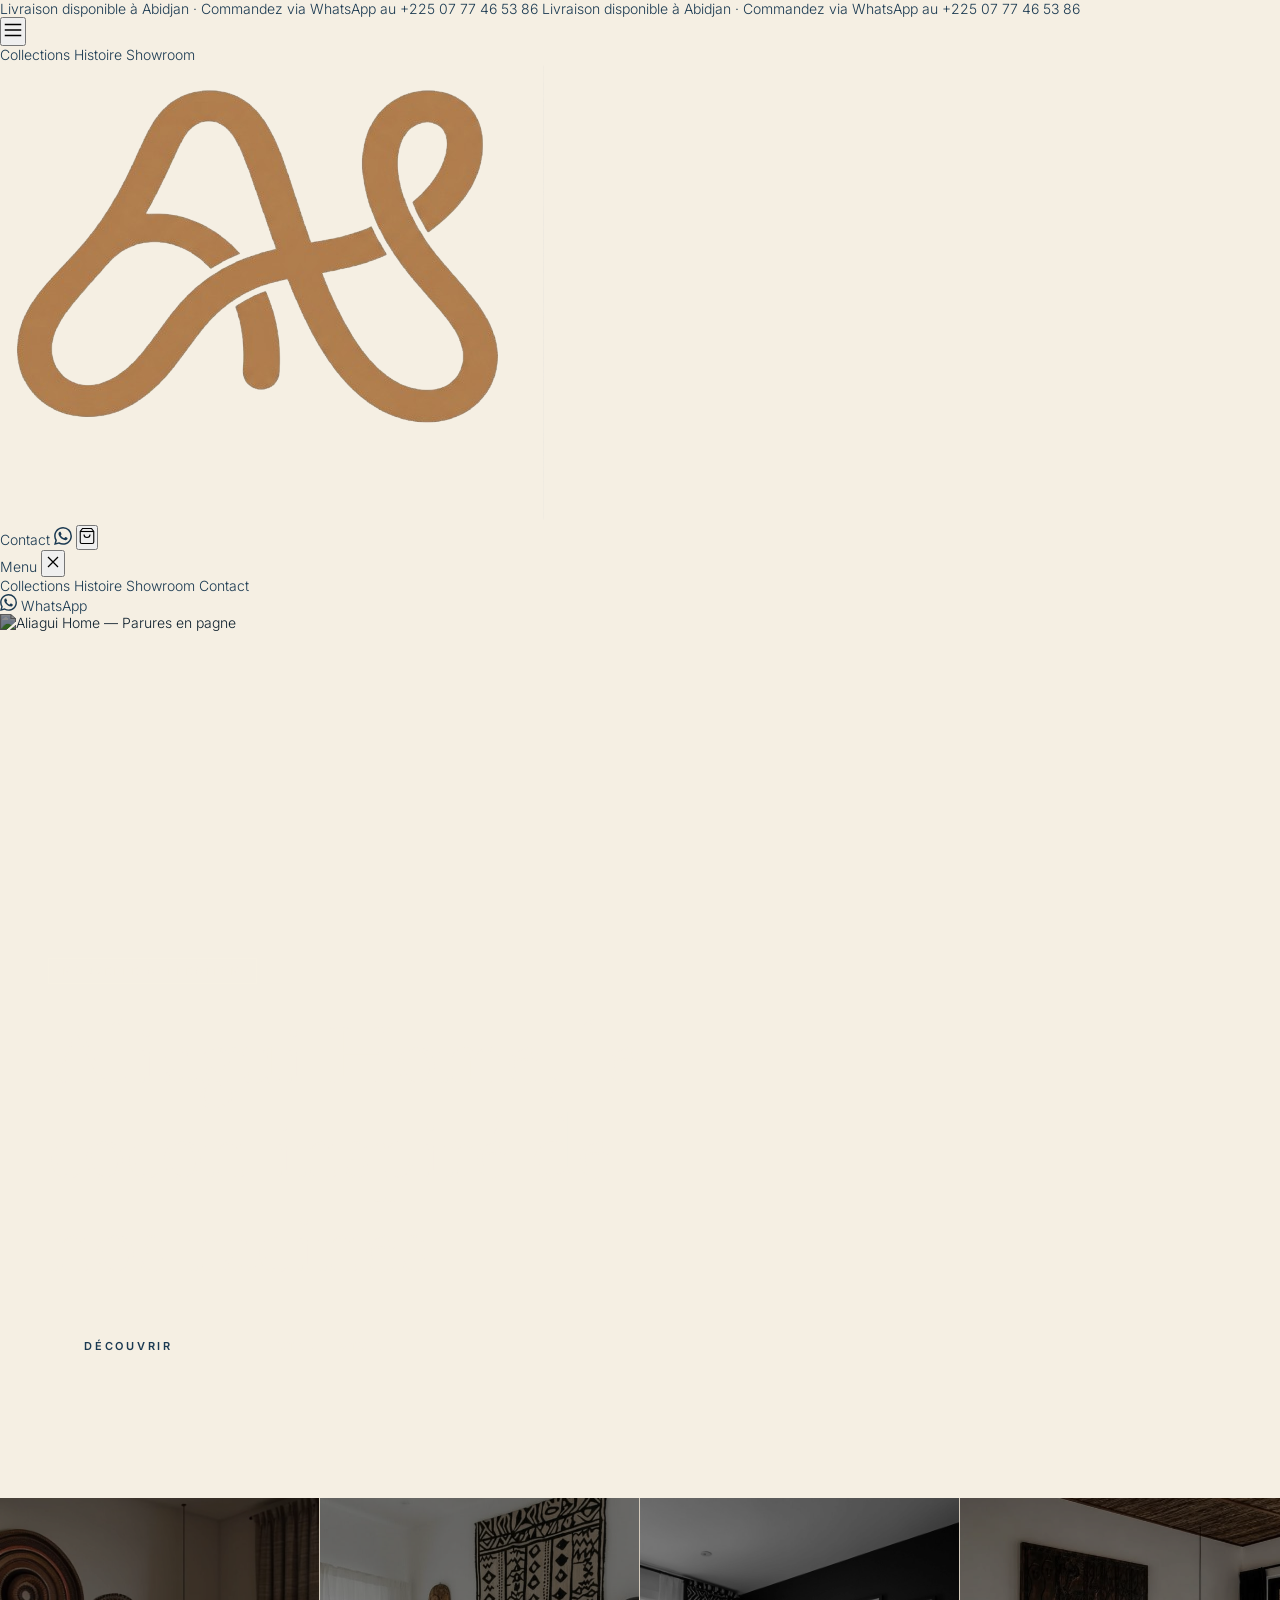
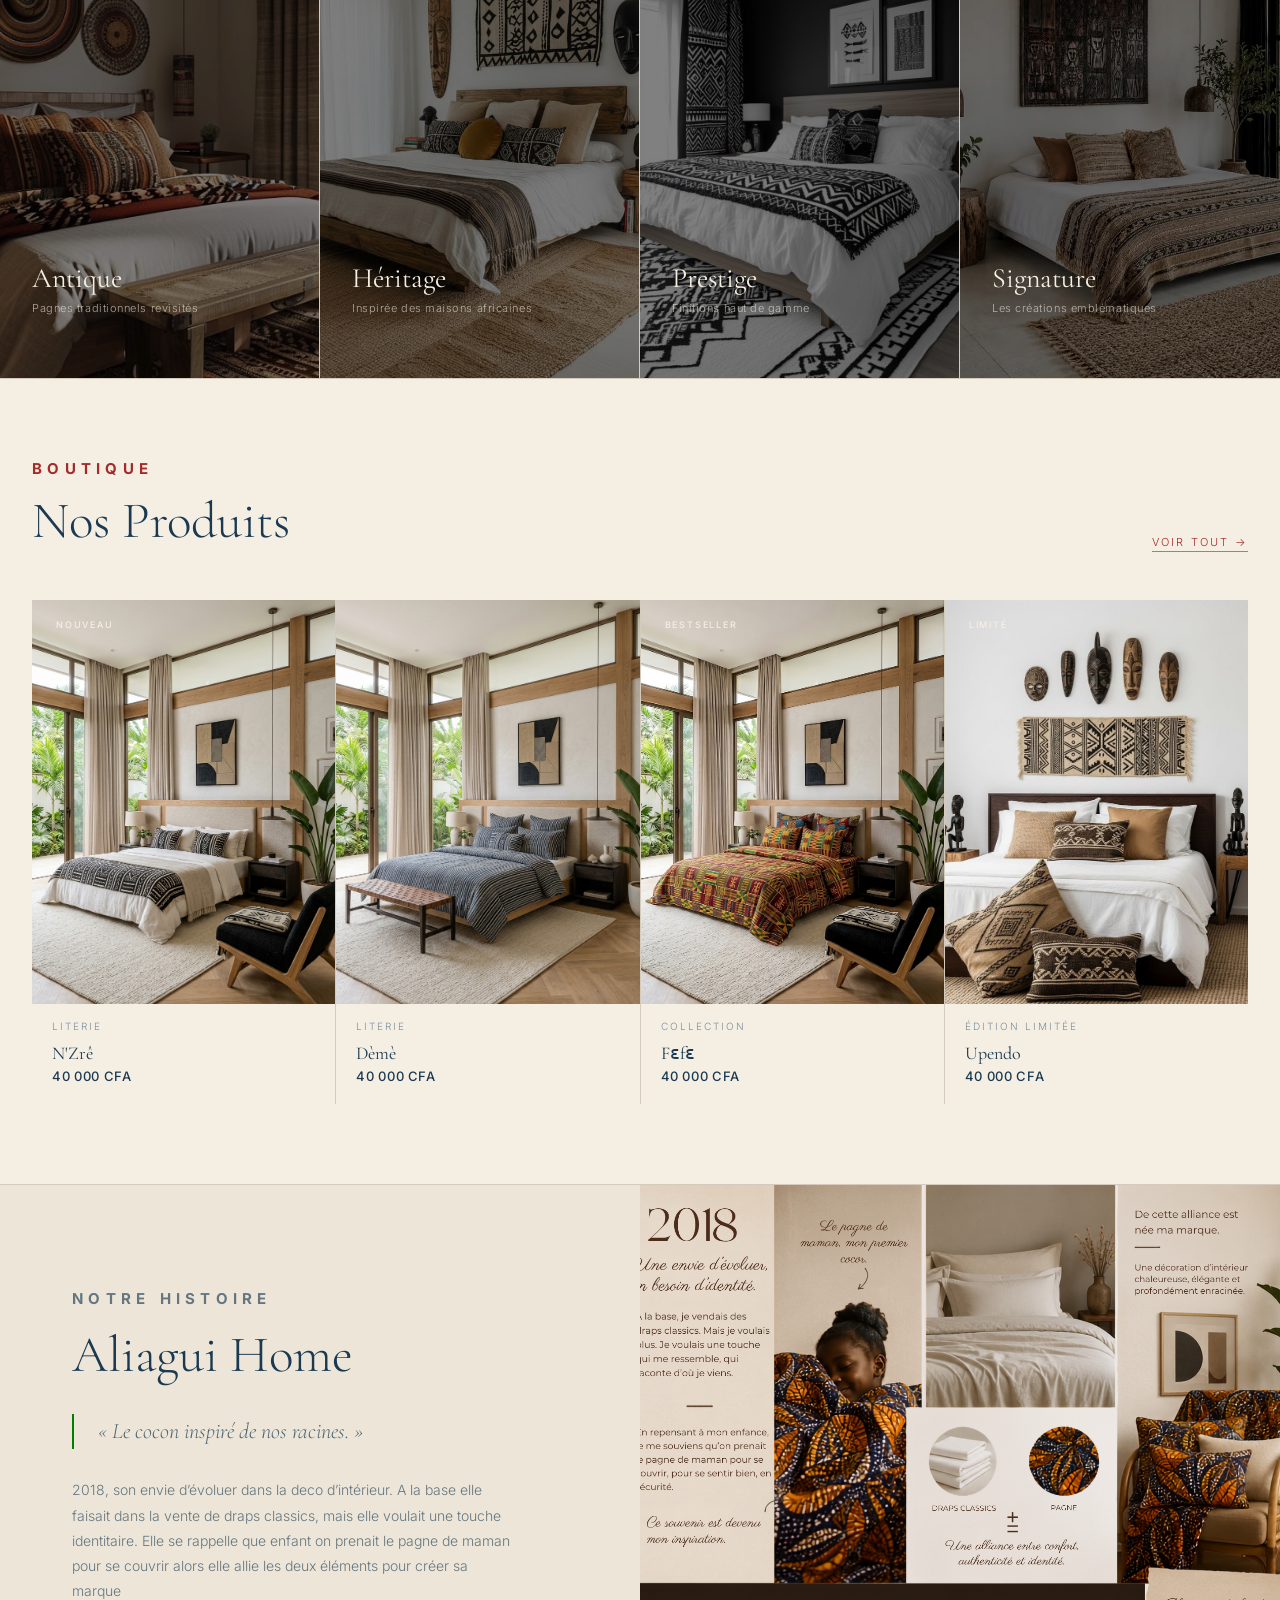
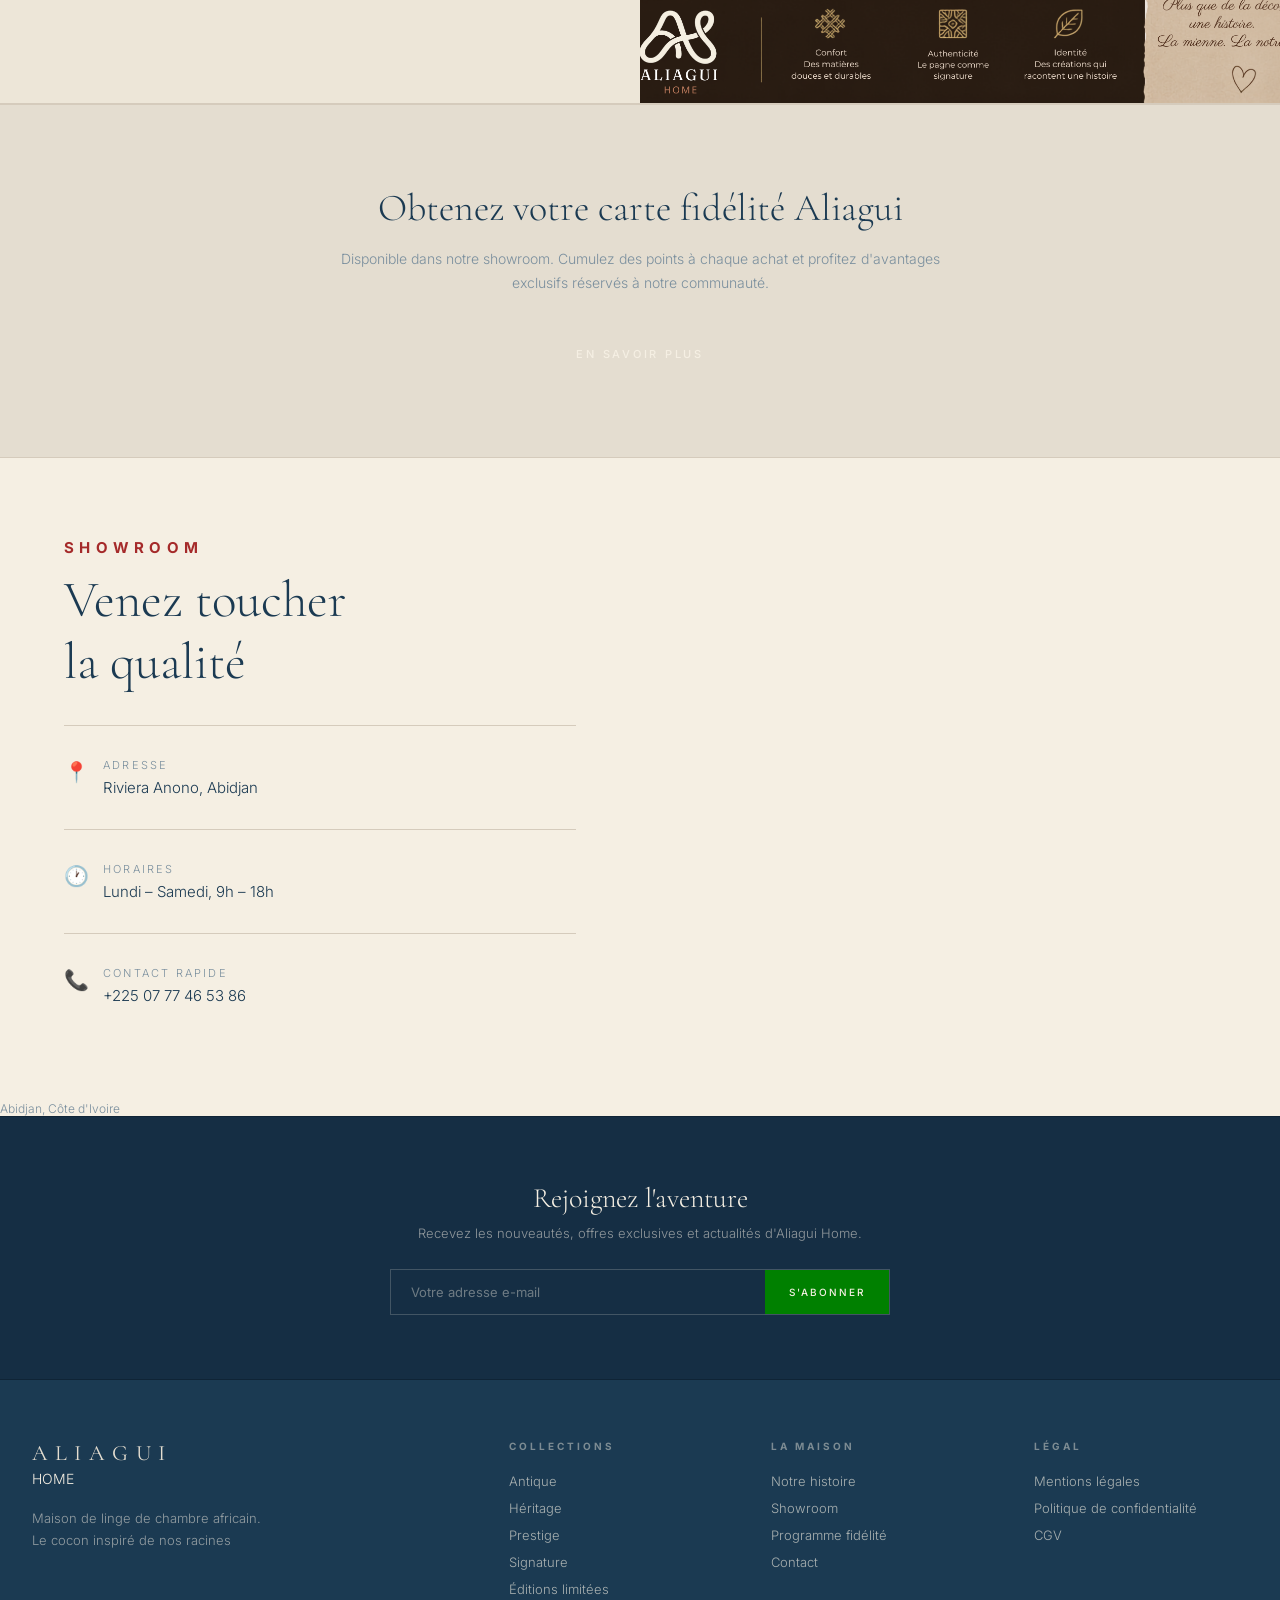
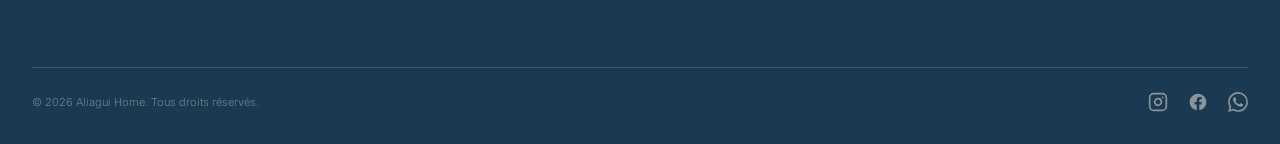
==== commit 9e654ce2: "Ajout du logo" ====
--- a/index.html
+++ b/index.html
@@ -34,6 +34,7 @@
     <!-- ─── NAVBAR ─── -->
     <header class="sticky top-0 z-30 border-b border-[#d5cbbc] bg-[#f5efe3] ">
       <div class="mx-auto flex h-[70px] max-w-[1400px] items-center px-5 lg:px-8">
+        
         <!-- Gauche : burger (mobile) / liens (desktop) -->
         <div class="flex flex-1 items-center">
           <button
@@ -72,8 +73,8 @@
             class="h-10 w-auto object-contain"
             onerror="this.style.display='none'"
           />
-          <span class="font-[Cormorant_Garamond,serif] text-[22px] uppercase leading-none tracking-[0.35em] text-[#1b3a52]">Aliagui</span>
-          <span class="mt-5 text-[11px] uppercase leading-none tracking-[0.50em] text-amber-950 ">Home</span>
+          <span class="font-[Cormorant_Garamond,serif] text-[22px] uppercase leading-none tracking-[0.35em] text-[#1b3a52]"></span>
+          <span class="mt-5 text-[11px] uppercase leading-none tracking-[0.50em] text-amber-950 "></span>
         </a>  
 
         <!-- Droite : contact / whatsapp / panier -->
@@ -162,8 +163,8 @@
         </div>
       </aside>
     </header>
-
     <section class="hero">
+      
       <img
         src="images/upscalemedia-transformed.png"
         alt="Aliagui Home — Parures en pagne"
--- a/style.css
+++ b/style.css
@@ -408,6 +408,7 @@
   overflow: hidden;
   display: flex;
   align-items: flex-end;
+  margin-bottom: 3.5rem;
 }
 
 .hero-img {
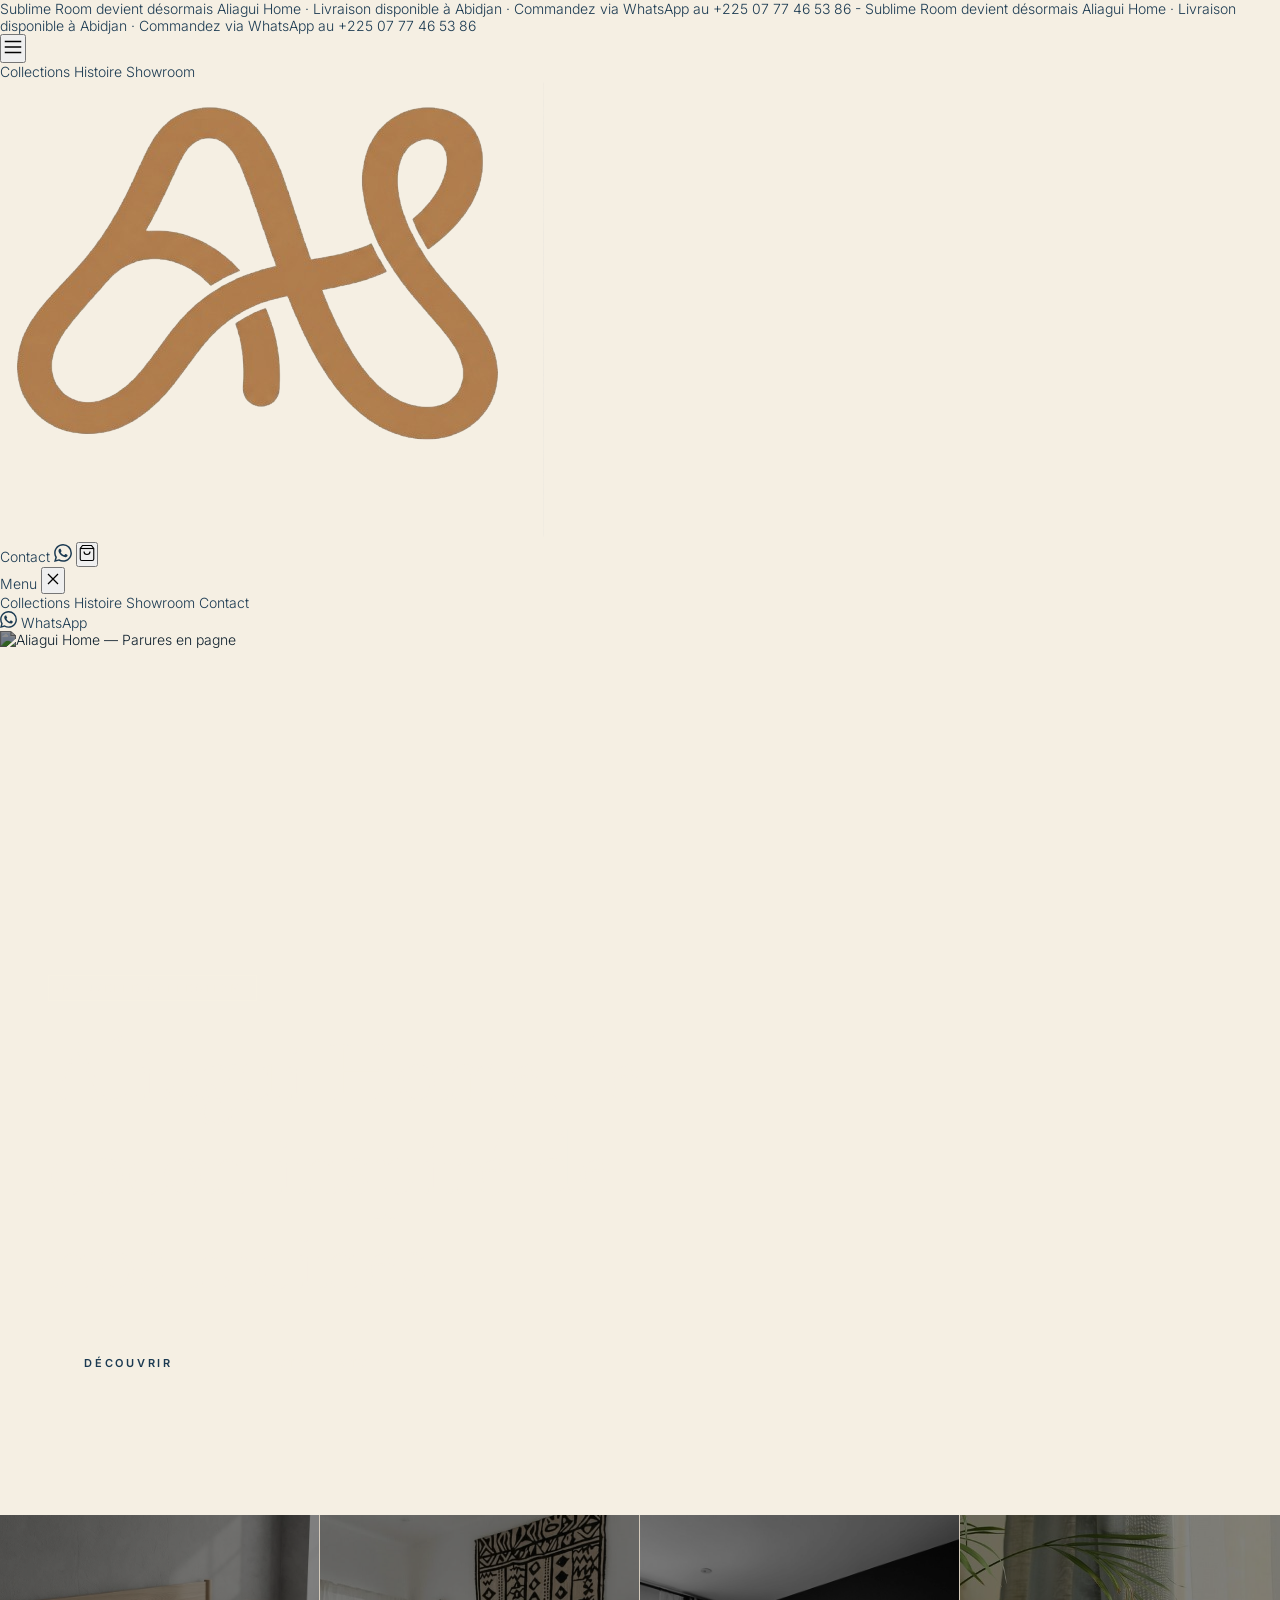
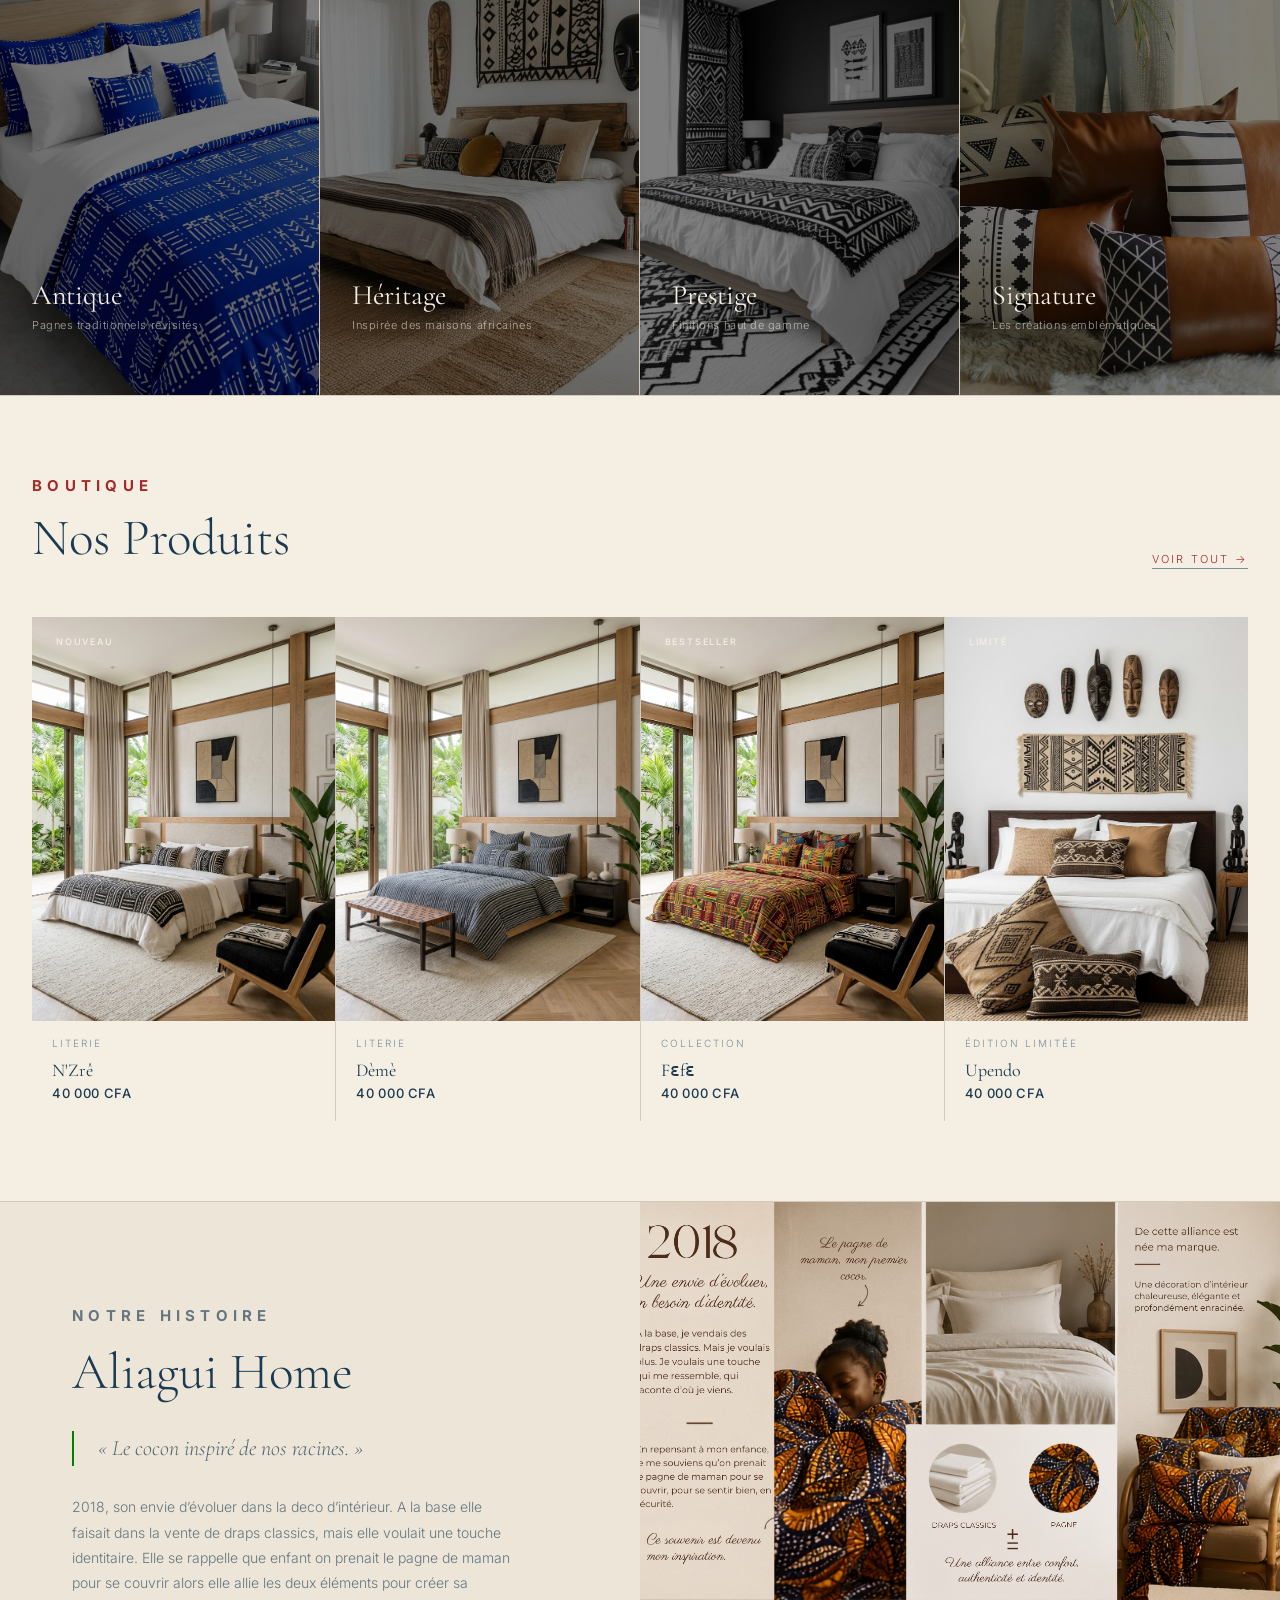
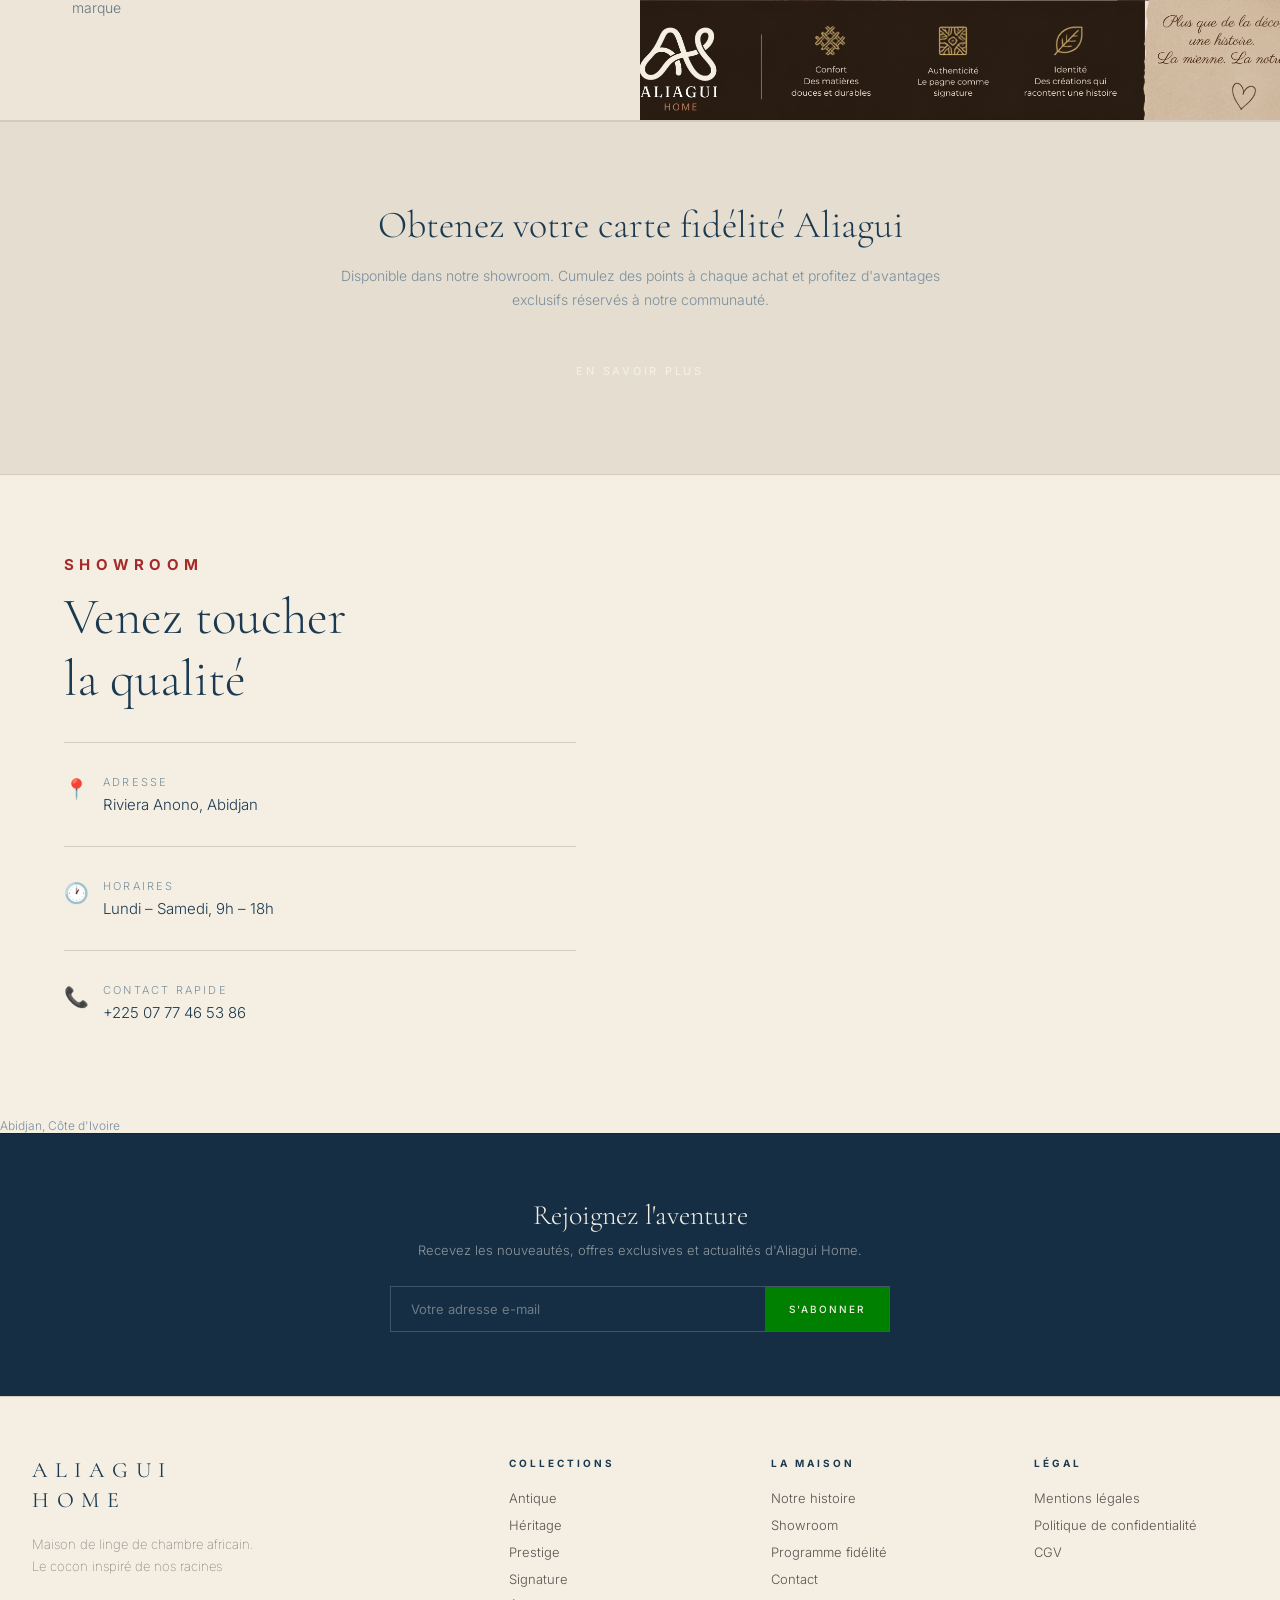
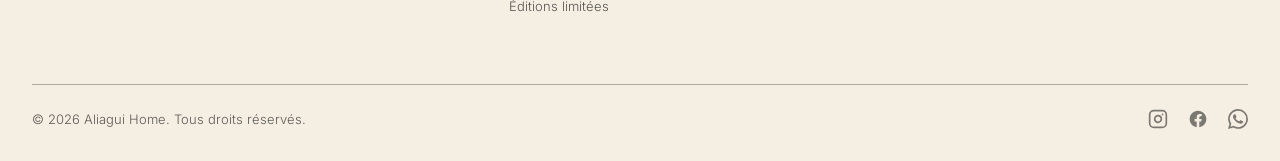
==== commit cfa38ef1: "Fin de la 3e Session" ====
--- a/index.html
+++ b/index.html
@@ -1,504 +1,415 @@
 <!doctype html>
 <html lang="fr">
-  <head>
-    <meta charset="UTF-8" />
-    <meta name="viewport" content="width=device-width, initial-scale=1.0" />
-    <title>Aliagui Home – La douceur a une mémoire</title>
-
-    <link rel="preconnect" href="https://fonts.googleapis.com" />
-    <link
-      href="https://fonts.googleapis.com/css2?family=Cormorant+Garamond:ital,wght@0,300;0,400;0,500;0,600;1,300;1,400&family=Inter:wght@300;400;500;600&display=swap"rel="stylesheet"/>
-    <script src="https://cdn.jsdelivr.net/npm/@tailwindcss/browser@4"></script>
-
-    <link href="style.css" rel="stylesheet" />
-  </head>
-  <body>
-    <!-- ─── ANNONCE (bandeau défilant) ─── -->
+
+<head>
+  <meta charset="UTF-8" />
+  <meta name="viewport" content="width=device-width, initial-scale=1.0" />
+  <title>Aliagui Home – La douceur a une mémoire</title>
+
+  <link rel="preconnect" href="https://fonts.googleapis.com" />
+  <link
+    href="https://fonts.googleapis.com/css2?family=Cormorant+Garamond:ital,wght@0,300;0,400;0,500;0,600;1,300;1,400&family=Inter:wght@300;400;500;600&display=swap"
+    rel="stylesheet" />
+  <script src="https://cdn.jsdelivr.net/npm/@tailwindcss/browser@4"></script>
+
+  <link href="style.css" rel="stylesheet" />
+</head>
+
+<body>
+  <!-- ─── ANNONCE (bandeau défilant) ─── -->
+  <div
+    class="group flex items-center overflow-hidden bg-amber-800 py-2.5 text-[15px] font-medium uppercase tracking-[0.15em] text-[#f5efe3]">
     <div
-      class="group flex items-center overflow-hidden bg-amber-800 py-2.5 text-[15px] font-medium uppercase tracking-[0.15em] text-[#f5efe3]"
-    >
-      <div
-        class="flex w-max animate-[marquee_15s_linear_infinite] whitespace-nowrap group-hover:[animation-play-state:paused] motion-reduce:animate-none"
-      >
-        <span class="pr-[60px]"
-          >Livraison disponible à Abidjan · Commandez via WhatsApp au +225 07 77
-          46 53 86</span
-        >
-        <span class="pr-[60px]"
-          >Livraison disponible à Abidjan · Commandez via WhatsApp au +225 07 77
-          46 53 86</span
-        >
-      </div>
-    </div>
-
-    <!-- ─── NAVBAR ─── -->
-    <header class="sticky top-0 z-30 border-b border-[#d5cbbc] bg-[#f5efe3] ">
-      <div class="mx-auto flex h-[70px] max-w-[1400px] items-center px-5 lg:px-8">
-        
-        <!-- Gauche : burger (mobile) / liens (desktop) -->
-        <div class="flex flex-1 items-center">
-          <button
-            type="button"
-            id="sidebarOpenBtn"
-            aria-controls="mobileSidebar"
-            aria-expanded="false"
-            aria-label="Ouvrir le menu"
-            class="-ml-1 flex items-center p-2 text-[#1b3a52] transition-colors hover:text-[#008000] focus-visible:outline focus-visible:outline-2 focus-visible:outline-offset-2 focus-visible:outline-[#008000] lg:hidden"
-          >
-            <svg
-              width="22"
-              height="22"
-              viewBox="0 0 24 24"
-              fill="none"
-              stroke="currentColor"
-              stroke-width="1.5"
-              aria-hidden="true"
-            >
-              <path d="M3 12h18M3 6h18M3 18h18" />
-            </svg>
-          </button>
-
-          <nav class="hidden items-center gap-5 text-[11px] uppercase tracking-[0.18em] lg:flex ">
-            <a href="#collections" class="transition-colors">Collections</a>
-            <a href="#histoire" class="transition-colors hover:text-[#008000]">Histoire</a>
-            <a href="#showroom" class="transition-colors hover:text-[#008000]">Showroom</a>
-          </nav>
-        </div>
-
-        <!-- Centre : logo (image + nom en dessous) -->
-        <a href="#" class="flex shrink-0 flex-col items-center" aria-label="Aliagui Home – Accueil">
-          <img
-            src="images/Gemini_Generated_Image_5kzipl5kzipl5kzi-removebg-preview.png"
-            alt=""
-            class="h-10 w-auto object-contain"
-            onerror="this.style.display='none'"
-          />
-          <span class="font-[Cormorant_Garamond,serif] text-[22px] uppercase leading-none tracking-[0.35em] text-[#1b3a52]"></span>
-          <span class="mt-5 text-[11px] uppercase leading-none tracking-[0.50em] text-amber-950 "></span>
-        </a>  
-
-        <!-- Droite : contact / whatsapp / panier -->
-        <div class="flex flex-1 items-center justify-end gap-6">
-          <a href="contact.html" class="hidden text-[11px] uppercase tracking-[0.18em] transition-colors hover:text-[#008000] lg:inline">Contact</a>
-          <a href="#" aria-label="WhatsApp" class="transition-colors hover:text-[#008000]">
-            <svg width="18" height="18" viewBox="0 0 24 24" fill="currentColor" aria-hidden="true">
-              <path
-                d="M17.472 14.382c-.297-.149-1.758-.867-2.03-.967-.273-.099-.471-.148-.67.15-.197.297-.767.966-.94 1.164-.173.199-.347.223-.644.075-.297-.15-1.255-.463-2.39-1.475-.883-.788-1.48-1.761-1.653-2.059-.173-.297-.018-.458.13-.606.134-.133.298-.347.446-.52.149-.174.198-.298.298-.497.099-.198.05-.371-.025-.52-.075-.149-.669-1.612-.916-2.207-.242-.579-.487-.5-.669-.51-.173-.008-.371-.01-.57-.01-.198 0-.52.074-.792.372-.272.297-1.04 1.016-1.04 2.479 0 1.462 1.065 2.875 1.213 3.074.149.198 2.096 3.2 5.077 4.487.709.306 1.262.489 1.694.625.712.227 1.36.195 1.871.118.571-.085 1.758-.719 2.006-1.413.248-.694.248-1.289.173-1.413-.074-.124-.272-.198-.57-.347m-5.421 7.403h-.004a9.87 9.87 0 01-5.031-1.378l-.361-.214-3.741.982.998-3.648-.235-.374a9.86 9.86 0 01-1.51-5.26c.001-5.45 4.436-9.884 9.888-9.884 2.64 0 5.122 1.03 6.988 2.898a9.825 9.825 0 012.893 6.994c-.003 5.45-4.437 9.884-9.885 9.884m8.413-18.297A11.815 11.815 0 0012.05 0C5.495 0 .16 5.335.157 11.892c0 2.096.547 4.142 1.588 5.945L.057 24l6.305-1.654a11.882 11.882 0 005.683 1.448h.005c6.554 0 11.89-5.335 11.893-11.893a11.821 11.821 0 00-3.48-8.413z"
-              />
+      class="flex w-max animate-[marquee_15s_linear_infinite] whitespace-nowrap group-hover:[animation-play-state:paused] motion-reduce:animate-none">
+      <span class="pr-[60px]">Sublime Room devient désormais Aliagui Home · Livraison disponible à Abidjan · Commandez
+        via WhatsApp au +225 07 77 46 53 86</span>
+      <span class="pr-[60px]"> - Sublime Room devient désormais Aliagui Home · Livraison disponible à Abidjan ·
+        Commandez via WhatsApp au +225 07 77 46 53 86</span>
+    </div>
+  </div>
+  
+
+  <!-- ─── NAVBAR ─── -->
+  <header class="sticky top-0 z-30 border-b border-white bg-[#fbf7ef] ">
+    <div class="mx-auto flex h-[70px] max-w-[1400px] items-center px-5 lg:px-8">
+
+      <!-- Gauche : burger (mobile) / liens (desktop) -->
+      <div class="flex flex-1 items-center">
+        <button type="button" id="sidebarOpenBtn" aria-controls="mobileSidebar" aria-expanded="false"
+          aria-label="Ouvrir le menu"
+          class="-ml-1 flex items-center p-2 text-[#1b3a52] transition-colors  focus-visible:outline focus-visible:outline-2 focus-visible:outline-offset-2 lg:hidden">
+          <svg width="22" height="22" viewBox="0 0 24 24" fill="none" stroke="currentColor" stroke-width="1.5"
+            aria-hidden="true">
+            <path d="M3 12h18M3 6h18M3 18h18" />
+          </svg>
+        </button>
+
+        <nav class="hidden items-center gap-5 text-[11px] uppercase tracking-[0.18em] lg:flex ">
+          <a href="#collections" class="transition-colors">Collections</a>
+          <a href="histoire.html" sclass="transition-colors hover:text-[#008000]">Histoire</a>
+          <a href="#showroom" class="transition-colors hover:text-[#008000]">Showroom</a>
+        </nav>
+      </div>
+
+      <!-- Centre : logo (image + nom en dessous) -->
+      <a href="#" class="flex shrink-0 flex-col items-center" aria-label="Aliagui Home – Accueil">
+        <img src="images/Gemini_Generated_Image_5kzipl5kzipl5kzi-removebg-preview.png" alt=""
+          class="h-10 w-auto object-contain" onerror="this.style.display='none'" />
+        <span
+          class="font-[Cormorant_Garamond,serif] text-[22px] uppercase leading-none tracking-[0.35em] text-[#1b3a52]"></span>
+        <span class="mt-5 text-[11px] uppercase leading-none tracking-[0.50em] text-amber-950 "></span>
+      </a>
+
+      <!-- Droite : contact / whatsapp / panier -->
+      <div class="flex flex-1 items-center justify-end gap-6">
+        <a href="contact.html"
+          class="hidden text-[11px] uppercase tracking-[0.18em] transition-colors hover:text-[#008000] lg:inline">Contact</a>
+        <a href="https://api.whatsapp.com/send?phone=%2B22542789097&token=eyJhbGciOiJFUzI1NiIsInR5cCI6IkpXVCIsImtpZCI6IjEyNSJ9.[base64].qG4QGz7JMm9UUT9JPo5Wrpf-fVRNTe-1u--9zCtYpen84wBEM8avEvRMtBYHUIa98jtNwWerHJ-efNPIWDyMtA&fbclid=IwY2xjawTC-0ZleHRuA2FlbQIxMABicmlkETF5SFFlQzhQZGN4MXd3Z1dRc3J0YwZhcHBfaWQQMjIyMDM5MTc4ODIwMDg5MgABHqb6F7nWS-U3bwZWuExZEPjEgLJiZBW_uEG29ze0KXHvkb9T8JAX8KTDPO-S_aem_NOSpMJmXmCCq4jwD8G3WGQ"
+          aria-label="WhatsApp" class="transition-colors hover:text-[#008000]">
+          <svg width="18" height="18" viewBox="0 0 24 24" fill="currentColor" aria-hidden="true">
+            <path
+              d="M17.472 14.382c-.297-.149-1.758-.867-2.03-.967-.273-.099-.471-.148-.67.15-.197.297-.767.966-.94 1.164-.173.199-.347.223-.644.075-.297-.15-1.255-.463-2.39-1.475-.883-.788-1.48-1.761-1.653-2.059-.173-.297-.018-.458.13-.606.134-.133.298-.347.446-.52.149-.174.198-.298.298-.497.099-.198.05-.371-.025-.52-.075-.149-.669-1.612-.916-2.207-.242-.579-.487-.5-.669-.51-.173-.008-.371-.01-.57-.01-.198 0-.52.074-.792.372-.272.297-1.04 1.016-1.04 2.479 0 1.462 1.065 2.875 1.213 3.074.149.198 2.096 3.2 5.077 4.487.709.306 1.262.489 1.694.625.712.227 1.36.195 1.871.118.571-.085 1.758-.719 2.006-1.413.248-.694.248-1.289.173-1.413-.074-.124-.272-.198-.57-.347m-5.421 7.403h-.004a9.87 9.87 0 01-5.031-1.378l-.361-.214-3.741.982.998-3.648-.235-.374a9.86 9.86 0 01-1.51-5.26c.001-5.45 4.436-9.884 9.888-9.884 2.64 0 5.122 1.03 6.988 2.898a9.825 9.825 0 012.893 6.994c-.003 5.45-4.437 9.884-9.885 9.884m8.413-18.297A11.815 11.815 0 0012.05 0C5.495 0 .16 5.335.157 11.892c0 2.096.547 4.142 1.588 5.945L.057 24l6.305-1.654a11.882 11.882 0 005.683 1.448h.005c6.554 0 11.89-5.335 11.893-11.893a11.821 11.821 0 00-3.48-8.413z" />
+          </svg>
+        </a>
+        <button type="button" aria-label="Panier"
+          class="flex items-center p-1 text-[#1b3a52] transition-colors hover:text-[#008000] focus-visible:outline focus-visible:outline-2 focus-visible:outline-offset-2 focus-visible:outline-[#008000]">
+          <svg width="18" height="18" viewBox="0 0 24 24" fill="none" stroke="currentColor" stroke-width="1.5"
+            aria-hidden="true">
+            <path d="M6 2L3 6v14a2 2 0 002 2h14a2 2 0 002-2V6l-3-4z" />
+            <line x1="3" y1="6" x2="21" y2="6" />
+            <path d="M16 10a4 4 0 01-8 0" />
+          </svg>
+        </button>
+      </div>
+    </div>
+
+    <!-- Fond sombre derrière la sidebar mobile -->
+    <div id="sidebarBackdrop"
+      class="fixed inset-0 z-40 bg-grey/60opacity-0 pointer-events-none transition-opacity duration-300 lg:hidden"
+      aria-hidden="true"></div>
+
+    <!-- Sidebar mobile -->
+    <aside id="mobileSidebar"
+      class="fixed inset-y-0 gap-5 left-0 z-50 flex h-full w-[82%] max-w-[200px] -translate-x-full flex-col bg-amber-800 text-[#f5efe3] shadow-2xl transition-transform duration-300 ease-in-out motion-reduce:transition-none lg:hidden"
+      aria-hidden="true">
+      <div class="flex items-center justify-between border-b border-[#f5efe3]/10 px-6 py-5">
+        <span class="font-[Cormorant_Garamond,serif] text-lg uppercase tracking-[0.3em]">Menu</span>
+        <button type="button" id="sidebarCloseBtn" aria-label="Fermer le menu"
+          class="p-1 text-[#f5efe3] transition-colors  focus-visible:outline focus-visible:outline-2 focus-visible:outline-offset-2 focus-visible:outline-[#008000]">
+          <svg width="20" height="20" viewBox="0 0 24 24" fill="none" stroke="currentColor" stroke-width="1.5"
+            aria-hidden="true">
+            <path d="M18 6L6 18M6 6l12 12" />
+          </svg>
+        </button>
+      </div>
+
+      <nav class="flex flex-1 flex-col overflow-y-auto px-6 py-4">
+        <a href="Collections.html"
+          class="border-b border-[#f5efe3]/10 py-4 text-[13px] uppercase tracking-[0.18em] transition-colors hover:text-[#008000]">Collections</a>
+        <a href="histoire.html"
+          class="border-b border-[#f5efe3]/10 py-4 text-[13px] uppercase tracking-[0.18em] transition-colors hover:text-[#008000]">Histoire</a>
+        <a href="#showroom"
+          class="border-b border-[#f5efe3]/10 py-4 text-[13px] uppercase tracking-[0.18em] transition-colors hover:text-[#008000]">Showroom</a>
+        <a href="contact.html"
+          class="py-4 text-[13px] uppercase tracking-[0.18em] transition-colors hover:text-[#008000]">Contact</a>
+      </nav>
+
+      <div class="border-t border-[#f5efe3]/10 px-6 py-5">
+        <a href="#"
+          class="flex items-center gap-3 text-[12px] uppercase tracking-[0.15em] text-[#f5efe3]/75 transition-colors hover:text-[#008000]">
+          <svg width="17" height="17" viewBox="0 0 24 24" fill="currentColor" aria-hidden="true">
+            <path
+              d="M17.472 14.382c-.297-.149-1.758-.867-2.03-.967-.273-.099-.471-.148-.67.15-.197.297-.767.966-.94 1.164-.173.199-.347.223-.644.075-.297-.15-1.255-.463-2.39-1.475-.883-.788-1.48-1.761-1.653-2.059-.173-.297-.018-.458.13-.606.134-.133.298-.347.446-.52.149-.174.198-.298.298-.497.099-.198.05-.371-.025-.52-.075-.149-.669-1.612-.916-2.207-.242-.579-.487-.5-.669-.51-.173-.008-.371-.01-.57-.01-.198 0-.52.074-.792.372-.272.297-1.04 1.016-1.04 2.479 0 1.462 1.065 2.875 1.213 3.074.149.198 2.096 3.2 5.077 4.487.709.306 1.262.489 1.694.625.712.227 1.36.195 1.871.118.571-.085 1.758-.719 2.006-1.413.248-.694.248-1.289.173-1.413-.074-.124-.272-.198-.57-.347m-5.421 7.403h-.004a9.87 9.87 0 01-5.031-1.378l-.361-.214-3.741.982.998-3.648-.235-.374a9.86 9.86 0 01-1.51-5.26c.001-5.45 4.436-9.884 9.888-9.884 2.64 0 5.122 1.03 6.988 2.898a9.825 9.825 0 012.893 6.994c-.003 5.45-4.437 9.884-9.885 9.884m8.413-18.297A11.815 11.815 0 0012.05 0C5.495 0 .16 5.335.157 11.892c0 2.096.547 4.142 1.588 5.945L.057 24l6.305-1.654a11.882 11.882 0 005.683 1.448h.005c6.554 0 11.89-5.335 11.893-11.893a11.821 11.821 0 00-3.48-8.413z" />
+          </svg>
+          WhatsApp
+        </a>
+      </div>
+    </aside>
+  </header>
+  <section class="hero">
+
+    <img src="images/upscalemedia-transformed.png" alt="Aliagui Home — Parures en pagne" class="hero-img" />
+    <div class="hero-overlay">
+      <span class="hero-tag">Nouvelle Collection</span>
+      <h2 class="hero-title">
+        Aliagui Home, le cocon inspiré de nos racines
+      </h2>
+      <a href="#boutique" class="hero-cta">Découvrir</a>
+      <a href="#histoire" class="hero-cta-ghost">Notre Histoire</a>
+    </div>
+  </section>
+
+  <section id="collections" class="collections-strip">
+    <div class="collections-grid">
+      <div class="collection-card">
+        <img src="images/co ant3.jpeg" alt="Antique" />
+        <div class="collection-info">
+          <h4>Antique</h4>
+          <p>Pagnes traditionnels revisités</p>
+          <span class="collection-link">Explorer →</span>
+        </div>
+      </div>
+
+      <div class="collection-card">
+        <img src="images/af6cd43b87e037ec353bcd4d64bfb70f.jpg" alt="Héritage" />
+        <div class="collection-info">
+          <h4>Héritage</h4>
+          <p>Inspirée des maisons africaines</p>
+          <span class="collection-link">Explorer →</span>
+        </div>
+      </div>
+
+      <div class="collection-card">
+        <img src="images/c5fe6f8eaf2d306b898c2b2e7087f015.jpg" alt="Prestige" />
+        <div class="collection-info">
+          <h4>Prestige</h4>
+          <p>Finitions haut de gamme</p>
+          <span class="collection-link">Explorer →</span>
+        </div>
+      </div>
+
+      <div class="collection-card">
+        <img src="images/02f0b5d1087714bd44f303db427f364e.jpg" alt="Signature" />
+        <div class="collection-info">
+          <h4>Signature</h4>
+          <p>Les créations emblématiques</p>
+          <span class="collection-link">Explorer →</span>
+        </div>
+      </div>
+    </div>
+  </section>
+
+  <section id="boutique">
+    <div class="products-section">
+      <div class="products-header">
+        <div>
+          <p class="section-eyebrow ">Boutique</p>
+          <h3 class="section-title">Nos Produits</h3>
+        </div>
+        <a href="collections.html" class="see-all">Voir tout →</a>
+      </div>
+
+      <div class="products-grid">
+        <div class="product-card">
+          <div class="product-img-wrap">
+            <img src="images/nzre.png" alt="Draps en pagne" />
+            <span class="product-badge bg-amber-950">Nouveau</span>
+            <button class="product-add bg-amber-800">+ Ajouter</button>
+          </div>
+          <div class="product-info">
+            <p class="category">Literie</p>
+            <h4>N'Zrê</h4>
+            <p class="product-price">40 000 CFA</p>
+          </div>
+        </div>
+
+        <div class="product-card">
+          <div class="product-img-wrap">
+            <img src="images/upp.png" alt="Taies d'oreiller" />
+            <button class="product-add bg-amber-800">+ Ajouter</button>
+          </div>
+          <div class="product-info">
+            <p class="category">Literie</p>
+            <h4>Dèmè</h4>
+            <p class="product-price">40 000 CFA</p>
+          </div>
+        </div>
+
+        <div class="product-card">
+          <div class="product-img-wrap">
+            <img src="images/pop.jpeg" alt="Parures complètes" />
+            <span class="product-badge bg-amber-950">Bestseller</span>
+            <button class="product-add bg-amber-800">+ Ajouter</button>
+          </div>
+          <div class="product-info">
+            <p class="category">Collection</p>
+            <h4>Fɛfɛ </h4>
+            <p class="product-price">40 000 CFA</p>
+          </div>
+        </div>
+
+        <div class="product-card">
+          <div class="product-img-wrap">
+            <img src="images/e0e49bd3bcb79dafffbd43fd5d10bad4.jpg" alt="Éditions limitées" />
+            <span class="product-badge bg-amber-950 ">Limité</span>
+            <button class="product-add bg-amber-800">+ Ajouter</button>
+          </div>
+          <div class="product-info">
+            <p class="category">Édition limitée</p>
+            <h4>Upendo </h4>
+            <p class="product-price">40 000 CFA</p>
+          </div>
+        </div>
+      </div>
+    </div>
+  </section>
+
+  <section id="histoire" class="story-banner">
+
+    <div class="story-text">
+      <p class="section-eyebrow">Notre Histoire</p>
+      <h3 class="section-title">Aliagui Home</h3>
+
+
+      <blockquote>« Le cocon inspiré de nos racines. »</blockquote>
+
+      <p>
+        2018, son envie d’évoluer dans la deco d’intérieur. A la base elle
+        faisait dans la vente de draps classics, mais elle voulait une touche
+        identitaire. Elle se rappelle que enfant on prenait le pagne de maman
+        pour se couvrir alors elle allie les deux éléments pour créer sa
+        marque
+      </p>
+    </div>
+
+    <div class="story-img">
+      <img src="images/IILV.png" alt="Notre histoire" />
+    </div>
+
+  </section>
+
+
+  <section id="fidelite" class="loyalty">
+    <div class="loyalty-inner">
+      <h3>Obtenez votre carte fidélité Aliagui</h3>
+      <p>
+        Disponible dans notre showroom. Cumulez des points à chaque achat et
+        profitez d'avantages exclusifs réservés à notre communauté.
+      </p>
+      <a href="#fidelite" class="btn-accent bg-amber-800">En savoir plus</a>
+    </div>
+  </section>
+
+  <section id="showroom" class="showroom">
+    <div class="showroom-text">
+      <p class="section-eyebrow">Showroom</p>
+      <h3 class="section-title">Venez toucher<br />la qualité</h3>
+
+      <div class="showroom-detail">
+        <span class="showroom-detail-icon">📍</span>
+        <div class="showroom-detail-text">
+          <p>Adresse</p>
+          <p>Riviera Anono, Abidjan</p>
+        </div>
+      </div>
+
+      <div class="showroom-detail">
+        <span class="showroom-detail-icon">🕐</span>
+        <div class="showroom-detail-text">
+          <p>Horaires</p>
+          <p>Lundi – Samedi, 9h – 18h</p>
+        </div>
+      </div>
+
+      <div class="showroom-detail">
+        <span class="showroom-detail-icon">📞</span>
+        <div class="showroom-detail-text">
+          <p>Contact rapide</p>
+          <p>+225 07 77 46 53 86</p>
+        </div>
+      </div>
+    </div>
+
+    <div class="overflow-hidden rounded- shadow-xl w-full">
+      <iframe
+        src="https://www.google.com/maps/embed?pb=!1m18!1m12!1m3!1d3972.481472989605!2d-3.9738375250164193!3d5.343225694635433!2m3!1f0!2f0!3f0!3m2!1i1024!2i768!4f13.1!3m3!1m2!1s0xfc1edce692fd9bd%3A0x117bf8736a30aaae!2sRiviera%20Anono!5e0!3m2!1sfr!2sci!4v1783429748324!5m2!1sfr!2sci"
+        class="w-full h-205" style="border:0;" allowfullscreen="" loading="lazy"
+        referrerpolicy="strict-origin-when-cross-origin">
+      </iframe>
+    </div>
+    <p style="font-size: 12px; color: var(--muted); margin-top: 16px">
+      Abidjan, Côte d'Ivoire
+    </p>
+    </div>
+    </div>
+  </section>
+
+  <section id="newsletter" class="newsletter">
+    <div class="newsletter-inner">
+      <h4>Rejoignez l'aventure</h4>
+      <p>
+        Recevez les nouveautés, offres exclusives et actualités d'Aliagui
+        Home.
+      </p>
+      <div class="newsletter-form">
+        <input type="email" placeholder="Votre adresse e-mail" />
+        <button type="button">S'abonner</button>
+      </div>
+    </div>
+  </section>
+
+  <footer>
+    <div class="footer-inner">
+      <div class="footer-grid">
+        <div class="footer-brand">
+          <span class="wordmark ">ALIAGUI</span>
+          <span class="wordfake text-blue-950 ">HOME</span>
+          <p>
+            Maison de linge de chambre africain.<br />
+            Le cocon inspiré de nos racines
+          </p>
+        </div>
+
+        <div class="footer-col">
+          <h5 class="font-semibold ">Collections</h5>
+          <ul>
+            <li><a href="#collections">Antique</a></li>
+            <li><a href="#collections">Héritage</a></li>
+            <li><a href="#collections">Prestige</a></li>
+            <li><a href="#collections">Signature</a></li>
+            <li><a href="#boutique">Éditions limitées</a></li>
+          </ul>
+        </div>
+
+        <div class="footer-col">
+          <h5 class=" font-semibold">La Maison</h5>
+          <ul>
+            <li><a href="histoire.html">Notre histoire</a></li>
+            <li><a href="#showroom">Showroom</a></li>
+            <li><a href="#fidelite">Programme fidélité</a></li>
+            <li><a href="contact.html">Contact</a></li>
+          </ul>
+        </div>
+
+        <div class="footer-col">
+          <h5 class="font-bold">Légal</h5>
+          <ul>
+            <li><a href="#">Mentions légales</a></li>
+            <li><a href="#">Politique de confidentialité</a></li>
+            <li><a href="#">CGV</a></li>
+          </ul>
+        </div>
+      </div>
+
+      <div class="footer-bottom">
+        <p>© 2026 Aliagui Home. Tous droits réservés.</p>
+        <div class="socials">
+          <a href="#" aria-label="Instagram">
+            <svg width="20" height="20" viewBox="0 0 24 24" fill="none" stroke="currentColor" stroke-width="2"
+              stroke-linecap="round" stroke-linejoin="round">
+              <rect x="2" y="2" width="20" height="20" rx="5" ry="5"></rect>
+              <path d="M16 11.37A4 4 0 1 1 12.63 8 4 4 0 0 1 16 11.37z"></path>
+              <line x1="17.5" y1="6.5" x2="17.51" y2="6.5"></line>
             </svg>
           </a>
-          <button
-            type="button"
-            aria-label="Panier"
-            class="flex items-center p-1 text-[#1b3a52] transition-colors hover:text-[#008000] focus-visible:outline focus-visible:outline-2 focus-visible:outline-offset-2 focus-visible:outline-[#008000]"
-          >
-            <svg
-              width="18"
-              height="18"
-              viewBox="0 0 24 24"
-              fill="none"
-              stroke="currentColor"
-              stroke-width="1.5"
-              aria-hidden="true"
-            >
-              <path d="M6 2L3 6v14a2 2 0 002 2h14a2 2 0 002-2V6l-3-4z" />
-              <line x1="3" y1="6" x2="21" y2="6" />
-              <path d="M16 10a4 4 0 01-8 0" />
+          <a href="https://www.facebook.com/Sublimeroum?locale=fr_FR" aria-label="Facebook">
+            <svg width="20" height="20" viewBox="0 0 24 24" fill="currentColor">
+              <path
+                d="M22 12c0-5.523-4.477-10-10-10S2 6.477 2 12c0 4.991 3.657 9.128 8.438 9.878v-6.987h-2.54V12h2.54V9.797c0-2.506 1.492-3.89 3.777-3.89 1.094 0 2.238.195 2.238.195v2.46h-1.26c-1.243 0-1.63.771-1.63 1.562V12h2.773l-.443 2.89h-2.33v6.988C18.343 21.128 22 16.991 22 12z" />
             </svg>
-          </button>
-        </div>
-      </div>
-
-      <!-- Fond sombre derrière la sidebar mobile -->
-      <div
-        id="sidebarBackdrop"
-        class="fixed inset-0 z-40 bg-grey/60opacity-0 pointer-events-none transition-opacity duration-300 lg:hidden"
-        aria-hidden="true"
-      ></div>
-
-      <!-- Sidebar mobile -->
-      <aside
-        id="mobileSidebar"
-        class="fixed inset-y-0 gap-5 left-0 z-50 flex h-full w-[82%] max-w-[200px] -translate-x-full flex-col bg-amber-800 text-[#f5efe3] shadow-2xl transition-transform duration-300 ease-in-out motion-reduce:transition-none lg:hidden"
-        aria-hidden="true"
-      >
-        <div class="flex items-center justify-between border-b border-[#f5efe3]/10 px-6 py-5">
-          <span class="font-[Cormorant_Garamond,serif] text-lg uppercase tracking-[0.3em]">Menu</span>
-          <button
-            type="button"
-            id="sidebarCloseBtn"
-            aria-label="Fermer le menu"
-            class="p-1 text-[#f5efe3] transition-colors  focus-visible:outline focus-visible:outline-2 focus-visible:outline-offset-2 focus-visible:outline-[#008000]"
-          >
-            <svg
-              width="20"
-              height="20"
-              viewBox="0 0 24 24"
-              fill="none"
-              stroke="currentColor"
-              stroke-width="1.5"
-              aria-hidden="true"
-            >
-              <path d="M18 6L6 18M6 6l12 12" />
+          </a>
+          <a href="#" aria-label="WhatsApp">
+            <svg width="20" height="20" viewBox="0 0 24 24" fill="currentColor">
+              <path
+                d="M17.472 14.382c-.297-.149-1.758-.867-2.03-.967-.273-.099-.471-.148-.67.15-.197.297-.767.966-.94 1.164-.173.199-.347.223-.644.075-.297-.15-1.255-.463-2.39-1.475-.883-.788-1.48-1.761-1.653-2.059-.173-.297-.018-.458.13-.606.134-.133.298-.347.446-.52.149-.174.198-.298.298-.497.099-.198.05-.371-.025-.52-.075-.149-.669-1.612-.916-2.207-.242-.579-.487-.5-.669-.51-.173-.008-.371-.01-.57-.01-.198 0-.52.074-.792.372-.272.297-1.04 1.016-1.04 2.479 0 1.462 1.065 2.875 1.213 3.074.149.198 2.096 3.2 5.077 4.487.709.306 1.262.489 1.694.625.712.227 1.36.195 1.871.118.571-.085 1.758-.719 2.006-1.413.248-.694.248-1.289.173-1.413-.074-.124-.272-.198-.57-.347m-5.421 7.403h-.004a9.87 9.87 0 01-5.031-1.378l-.361-.214-3.741.982.998-3.648-.235-.374a9.86 9.86 0 01-1.51-5.26c.001-5.45 4.436-9.884 9.888-9.884 2.64 0 5.122 1.03 6.988 2.898a9.825 9.825 0 012.893 6.994c-.003 5.45-4.437 9.884-9.885 9.884m8.413-18.297A11.815 11.815 0 0012.05 0C5.495 0 .16 5.335.157 11.892c0 2.096.547 4.142 1.588 5.945L.057 24l6.305-1.654a11.882 11.882 0 005.683 1.448h.005c6.554 0 11.89-5.335 11.893-11.893a11.821 11.821 0 00-3.48-8.413z" />
             </svg>
-          </button>
-        </div>
-
-        <nav class="flex flex-1 flex-col overflow-y-auto px-6 py-4">
-          <a href="#collections" class="border-b border-[#f5efe3]/10 py-4 text-[13px] uppercase tracking-[0.18em] transition-colors hover:text-[#008000]">Collections</a>
-          <a href="#histoire" class="border-b border-[#f5efe3]/10 py-4 text-[13px] uppercase tracking-[0.18em] transition-colors hover:text-[#008000]">Histoire</a>
-          <a href="#showroom" class="border-b border-[#f5efe3]/10 py-4 text-[13px] uppercase tracking-[0.18em] transition-colors hover:text-[#008000]">Showroom</a>
-          <a href="contact.html" class="py-4 text-[13px] uppercase tracking-[0.18em] transition-colors hover:text-[#008000]">Contact</a>
-        </nav>
-
-        <div class="border-t border-[#f5efe3]/10 px-6 py-5">
-          <a href="#" class="flex items-center gap-3 text-[12px] uppercase tracking-[0.15em] text-[#f5efe3]/75 transition-colors hover:text-[#008000]">
-            <svg width="17" height="17" viewBox="0 0 24 24" fill="currentColor" aria-hidden="true">
-              <path
-                d="M17.472 14.382c-.297-.149-1.758-.867-2.03-.967-.273-.099-.471-.148-.67.15-.197.297-.767.966-.94 1.164-.173.199-.347.223-.644.075-.297-.15-1.255-.463-2.39-1.475-.883-.788-1.48-1.761-1.653-2.059-.173-.297-.018-.458.13-.606.134-.133.298-.347.446-.52.149-.174.198-.298.298-.497.099-.198.05-.371-.025-.52-.075-.149-.669-1.612-.916-2.207-.242-.579-.487-.5-.669-.51-.173-.008-.371-.01-.57-.01-.198 0-.52.074-.792.372-.272.297-1.04 1.016-1.04 2.479 0 1.462 1.065 2.875 1.213 3.074.149.198 2.096 3.2 5.077 4.487.709.306 1.262.489 1.694.625.712.227 1.36.195 1.871.118.571-.085 1.758-.719 2.006-1.413.248-.694.248-1.289.173-1.413-.074-.124-.272-.198-.57-.347m-5.421 7.403h-.004a9.87 9.87 0 01-5.031-1.378l-.361-.214-3.741.982.998-3.648-.235-.374a9.86 9.86 0 01-1.51-5.26c.001-5.45 4.436-9.884 9.888-9.884 2.64 0 5.122 1.03 6.988 2.898a9.825 9.825 0 012.893 6.994c-.003 5.45-4.437 9.884-9.885 9.884m8.413-18.297A11.815 11.815 0 0012.05 0C5.495 0 .16 5.335.157 11.892c0 2.096.547 4.142 1.588 5.945L.057 24l6.305-1.654a11.882 11.882 0 005.683 1.448h.005c6.554 0 11.89-5.335 11.893-11.893a11.821 11.821 0 00-3.48-8.413z"
-              />
-            </svg>
-            WhatsApp
           </a>
         </div>
-      </aside>
-    </header>
-    <section class="hero">
-      
-      <img
-        src="images/upscalemedia-transformed.png"
-        alt="Aliagui Home — Parures en pagne"
-        class="hero-img"
-      />
-      <div class="hero-overlay">
-        <span class="hero-tag">Nouvelle Collection</span>
-        <h2 class="hero-title">
-          Aliagui Home, le cocon inspiré de nos racines
-        </h2>
-        <a href="#boutique" class="hero-cta">Découvrir</a>
-        <a href="#histoire" class="hero-cta-ghost">Notre Histoire</a>
-      </div>
-    </section>
-
-    <section id="collections" class="collections-strip">
-      <div class="collections-grid">
-        <div class="collection-card">
-          <img
-            src="images/42ab5cfda69e6a8dc73dc62a2e246ecd.jpg"
-            alt="Antique"
-          />
-          <div class="collection-info">
-            <h4>Antique</h4>
-            <p>Pagnes traditionnels revisités</p>
-            <span class="collection-link">Explorer →</span>
-          </div>
-        </div>
-
-        <div class="collection-card">
-          <img
-            src="images/af6cd43b87e037ec353bcd4d64bfb70f.jpg"
-            alt="Héritage"
-          />
-          <div class="collection-info">
-            <h4>Héritage</h4>
-            <p>Inspirée des maisons africaines</p>
-            <span class="collection-link">Explorer →</span>
-          </div>
-        </div>
-
-        <div class="collection-card">
-          <img
-            src="images/c5fe6f8eaf2d306b898c2b2e7087f015.jpg"
-            alt="Prestige"
-          />
-          <div class="collection-info">
-            <h4>Prestige</h4>
-            <p>Finitions haut de gamme</p>
-            <span class="collection-link">Explorer →</span>
-          </div>
-        </div>
-
-        <div class="collection-card">
-          <img
-            src="images/a750697ed9712cbc6ec2138d58d4567f.jpg"
-            alt="Signature"
-          />
-          <div class="collection-info">
-            <h4>Signature</h4>
-            <p>Les créations emblématiques</p>
-            <span class="collection-link">Explorer →</span>
-          </div>
-        </div>
-      </div>
-    </section>
-
-    <section id="boutique">
-      <div class="products-section">
-        <div class="products-header">
-          <div>
-            <p class="section-eyebrow ">Boutique</p>
-            <h3 class="section-title">Nos Produits</h3>
-          </div>
-          <a href="#boutique" class="see-all">Voir tout →</a>
-        </div>
-
-        <div class="products-grid">
-          <div class="product-card">
-            <div class="product-img-wrap">
-              <img
-                src="images/nzre.png"
-                alt="Draps en pagne"
-              />
-              <span class="product-badge bg-amber-950">Nouveau</span>
-              <button class="product-add bg-amber-800">+ Ajouter</button>
-            </div>
-            <div class="product-info">
-              <p class="category">Literie</p>
-              <h4>N'Zrê</h4>
-              <p class="product-price">40 000 CFA</p>
-            </div>
-          </div>
-
-          <div class="product-card">
-            <div class="product-img-wrap">
-              <img
-                src="images/upp.png"
-                alt="Taies d'oreiller"
-              />
-              <button class="product-add bg-amber-800">+ Ajouter</button>
-            </div>
-            <div class="product-info">
-              <p class="category">Literie</p>
-              <h4>Dèmè</h4>
-              <p class="product-price">40 000 CFA</p>
-            </div>
-          </div>
-
-          <div class="product-card">
-            <div class="product-img-wrap">
-              <img
-                src="images/pop.jpeg"
-                alt="Parures complètes"
-              />
-              <span class="product-badge bg-amber-950">Bestseller</span>
-              <button class="product-add bg-amber-800">+ Ajouter</button>
-            </div>
-            <div class="product-info">
-              <p class="category">Collection</p>
-              <h4>Fɛfɛ </h4>
-              <p class="product-price">40 000 CFA</p>
-            </div>
-          </div>
-
-          <div class="product-card">
-            <div class="product-img-wrap">
-              <img
-                src="images/e0e49bd3bcb79dafffbd43fd5d10bad4.jpg"
-                alt="Éditions limitées"
-              />
-              <span class="product-badge bg-amber-950 ">Limité</span>
-              <button class="product-add bg-amber-800">+ Ajouter</button>
-            </div>
-            <div class="product-info">
-              <p class="category">Édition limitée</p>
-              <h4>Upendo </h4>
-              <p class="product-price">40 000 CFA</p>
-            </div>
-          </div>
-        </div>
-      </div>
-    </section>
-
-    <section id="histoire" class="story-banner">
-      <div class="story-text">
-        <p class="section-eyebrow">Notre Histoire</p>
-        <h3 class="section-title">Aliagui Home</h3>
-
-        <blockquote >« Le cocon inspiré de nos racines. »</blockquote>
-
-        <p>
-          2018, son envie d’évoluer dans la deco d’intérieur. A la base elle
-          faisait dans la vente de draps classics, mais elle voulait une touche
-          identitaire. Elle se rappelle que enfant on prenait le pagne de maman
-          pour se couvrir alors elle allie les deux éléments pour créer sa
-          marque
-        </p>
-      </div>
-
-      <div class="story-img">
-        <img
-          src="images/IILV.png"
-          alt="Notre histoire"
-        
-        />
-      </div>
-    </section>
-
-    <section id="fidelite" class="loyalty">
-      <div class="loyalty-inner">
-        <h3>Obtenez votre carte fidélité Aliagui</h3>
-        <p>
-          Disponible dans notre showroom. Cumulez des points à chaque achat et
-          profitez d'avantages exclusifs réservés à notre communauté.
-        </p>
-        <a href="#fidelite" class="btn-accent bg-amber-800">En savoir plus</a>
-      </div>
-    </section>
-
-    <section id="showroom" class="showroom">
-      <div class="showroom-text">
-        <p class="section-eyebrow">Showroom</p>
-        <h3 class="section-title">Venez toucher<br />la qualité</h3>
-
-        <div class="showroom-detail">
-          <span class="showroom-detail-icon">📍</span>
-          <div class="showroom-detail-text">
-            <p>Adresse</p>
-            <p>Riviera Anono, Abidjan</p>
-          </div>
-        </div>
-
-        <div class="showroom-detail">
-          <span class="showroom-detail-icon">🕐</span>
-          <div class="showroom-detail-text">
-            <p>Horaires</p>
-            <p>Lundi – Samedi, 9h – 18h</p>
-          </div>
-        </div>
-
-        <div class="showroom-detail">
-          <span class="showroom-detail-icon">📞</span>
-          <div class="showroom-detail-text">
-            <p>Contact rapide</p>
-            <p>+225 07 77 46 53 86</p>
-          </div>
-        </div>
-      </div>
-
-      <div class="overflow-hidden rounded- shadow-xl w-full">
-  <iframe
-    src="https://www.google.com/maps/embed?pb=!1m18!1m12!1m3!1d3972.481472989605!2d-3.9738375250164193!3d5.343225694635433!2m3!1f0!2f0!3f0!3m2!1i1024!2i768!4f13.1!3m3!1m2!1s0xfc1edce692fd9bd%3A0x117bf8736a30aaae!2sRiviera%20Anono!5e0!3m2!1sfr!2sci!4v1783429748324!5m2!1sfr!2sci"
-    class="w-full h-205"
-    style="border:0;"
-    allowfullscreen=""
-    loading="lazy"
-    referrerpolicy="strict-origin-when-cross-origin">
-  </iframe>
-</div>
-          <p style="font-size: 12px; color: var(--muted); margin-top: 16px">
-            Abidjan, Côte d'Ivoire
-          </p>
-        </div>
-      </div>
-    </section>
-
-    <section id="newsletter" class="newsletter">
-      <div class="newsletter-inner">
-        <h4>Rejoignez l'aventure</h4>
-        <p>
-          Recevez les nouveautés, offres exclusives et actualités d'Aliagui
-          Home.
-        </p>
-        <div class="newsletter-form">
-          <input type="email" placeholder="Votre adresse e-mail" />
-          <button type="button">S'abonner</button>
-        </div>
-      </div>
-    </section>
-
-    <footer>
-      <div class="footer-inner">
-        <div class="footer-grid">
-          <div class="footer-brand">
-            <span class="wordmark ">ALIAGUI</span>
-            <span class=" text-white ">HOME</span>
-            <p>
-              Maison de linge de chambre africain.<br />
-              Le cocon inspiré de nos racines
-            </p>
-          </div>
-
-          <div class="footer-col">
-            <h5>Collections</h5>
-            <ul>
-              <li><a href="#collections">Antique</a></li>
-              <li><a href="#collections">Héritage</a></li>
-              <li><a href="#collections">Prestige</a></li>
-              <li><a href="#collections">Signature</a></li>
-              <li><a href="#boutique">Éditions limitées</a></li>
-            </ul>
-          </div>
-
-          <div class="footer-col">
-            <h5>La Maison</h5>
-            <ul>
-              <li><a href="#histoire">Notre histoire</a></li>
-              <li><a href="#showroom">Showroom</a></li>
-              <li><a href="#fidelite">Programme fidélité</a></li>
-              <li><a href="contact.html">Contact</a></li>
-            </ul>
-          </div>
-
-          <div class="footer-col">
-            <h5>Légal</h5>
-            <ul>
-              <li><a href="#">Mentions légales</a></li>
-              <li><a href="#">Politique de confidentialité</a></li>
-              <li><a href="#">CGV</a></li>
-            </ul>
-          </div>
-        </div>
-
-        <div class="footer-bottom">
-          <p>© 2026 Aliagui Home. Tous droits réservés.</p>
-          <div class="socials">
-            <a href="#" aria-label="Instagram">
-              <svg
-                width="20"
-                height="20"
-                viewBox="0 0 24 24"
-                fill="none"
-                stroke="currentColor"
-                stroke-width="2"
-                stroke-linecap="round"
-                stroke-linejoin="round"
-              >
-                <rect x="2" y="2" width="20" height="20" rx="5" ry="5"></rect>
-                <path
-                  d="M16 11.37A4 4 0 1 1 12.63 8 4 4 0 0 1 16 11.37z"
-                ></path>
-                <line x1="17.5" y1="6.5" x2="17.51" y2="6.5"></line>
-              </svg>
-            </a>
-            <a href="#" aria-label="Facebook">
-              <svg
-                width="20"
-                height="20"
-                viewBox="0 0 24 24"
-                fill="currentColor"
-              >
-                <path
-                  d="M22 12c0-5.523-4.477-10-10-10S2 6.477 2 12c0 4.991 3.657 9.128 8.438 9.878v-6.987h-2.54V12h2.54V9.797c0-2.506 1.492-3.89 3.777-3.89 1.094 0 2.238.195 2.238.195v2.46h-1.26c-1.243 0-1.63.771-1.63 1.562V12h2.773l-.443 2.89h-2.33v6.988C18.343 21.128 22 16.991 22 12z"
-                />
-              </svg>
-            </a>
-            <a href="#" aria-label="WhatsApp">
-              <svg
-                width="20"
-                height="20"
-                viewBox="0 0 24 24"
-                fill="currentColor"
-              >
-                <path
-                  d="M17.472 14.382c-.297-.149-1.758-.867-2.03-.967-.273-.099-.471-.148-.67.15-.197.297-.767.966-.94 1.164-.173.199-.347.223-.644.075-.297-.15-1.255-.463-2.39-1.475-.883-.788-1.48-1.761-1.653-2.059-.173-.297-.018-.458.13-.606.134-.133.298-.347.446-.52.149-.174.198-.298.298-.497.099-.198.05-.371-.025-.52-.075-.149-.669-1.612-.916-2.207-.242-.579-.487-.5-.669-.51-.173-.008-.371-.01-.57-.01-.198 0-.52.074-.792.372-.272.297-1.04 1.016-1.04 2.479 0 1.462 1.065 2.875 1.213 3.074.149.198 2.096 3.2 5.077 4.487.709.306 1.262.489 1.694.625.712.227 1.36.195 1.871.118.571-.085 1.758-.719 2.006-1.413.248-.694.248-1.289.173-1.413-.074-.124-.272-.198-.57-.347m-5.421 7.403h-.004a9.87 9.87 0 01-5.031-1.378l-.361-.214-3.741.982.998-3.648-.235-.374a9.86 9.86 0 01-1.51-5.26c.001-5.45 4.436-9.884 9.888-9.884 2.64 0 5.122 1.03 6.988 2.898a9.825 9.825 0 012.893 6.994c-.003 5.45-4.437 9.884-9.885 9.884m8.413-18.297A11.815 11.815 0 0012.05 0C5.495 0 .16 5.335.157 11.892c0 2.096.547 4.142 1.588 5.945L.057 24l6.305-1.654a11.882 11.882 0 005.683 1.448h.005c6.554 0 11.89-5.335 11.893-11.893a11.821 11.821 0 00-3.48-8.413z"
-                />
-              </svg>
-            </a>
-          </div>
-        </div>
-      </div>
-    </footer>
-
-    <script src="script.js"></script>
-  </body>
-</html>
+      </div>
+    </div>
+  </footer>
+
+  <script src="script.js"></script>
+</body>
+
+</html>
--- a/style.css
+++ b/style.css
@@ -471,7 +471,7 @@
 }
 
 .hero-cta:hover {
-  background: var(--accent);
+  background: var(--amber);
   color: #f5efe3;
 }
 
@@ -889,10 +889,10 @@
 
 /* ─── FOOTER ─── */
 footer {
-  background: #1b3a52;
-  border-top: 1px solid #0f2436;
+  background: #f5efe3;
+  border-top: 1px solid #d5cbbc;
   padding: 60px 32px 32px;
-  color: #f5efe3;
+   
 }
 
 .footer-inner {
@@ -915,24 +915,35 @@
   text-transform: uppercase;
   display: block;
   margin-bottom: 4px;
-  color:#e4ddd0
-}
-
+  color: var(--white);
+}
+.footer-brand .wordfake {
+  font-family: "Cormorant Garamond", serif;
+  font-size: 22px;
+  font-weight: 400;
+  letter-spacing: 0.35em;
+  text-transform: uppercase;
+  display: block;
+  margin-bottom: 4px;
+  color: var(--white);
+}
 
 
 .footer-brand p {
   margin-top: 20px;
   font-size: 13px;
   line-height: 1.7;
-  color: rgba(245, 239, 227, 0.55);
+  color: rgba(8, 10, 15, 0.781);
   max-width: 260px;
-}
+  font-weight: 100;
+}
+
 
 .footer-col h5 {
   font-size: 10px;
   letter-spacing: 0.3em;
   text-transform: uppercase;
-  color: rgba(245, 239, 227, 0.45);
+  color: var(--white);
   margin-bottom: 20px;
 }
 
@@ -946,16 +957,16 @@
 
 .footer-col ul li a {
   font-size: 13px;
-  color: rgba(245, 239, 227, 0.65);
+  color: rgba(2, 2, 2, 0.65);
   transition: color 0.2s;
 }
 
 .footer-col ul li a:hover {
-  color: #f5efe3;
+  color: var(--amber);
 }
 
 .footer-bottom {
-  border-top: 1px solid rgba(245, 239, 227, 0.15);
+  border-top: 1px solid rgba(8, 8, 8, 0.301);
   padding-top: 24px;
   display: flex;
   justify-content: space-between;
@@ -963,8 +974,9 @@
 }
 
 .footer-bottom p {
-  font-size: 11px;
-  color: rgba(245, 239, 227, 0.4);
+  font-size: 13px;
+  color: rgba(0, 0, 0, 0.623);
+
 }
 
 /* ─── SOCIALS ─── */
@@ -981,14 +993,14 @@
   font-size: 11px;
   letter-spacing: 0.15em;
   text-transform: uppercase;
-  color: rgba(245, 239, 227, 0.5);
+  color: rgba(2, 2, 2, 0.5);
   transition:
     color 0.2s ease,
     transform 0.2s ease;
 }
 
 .socials a:hover {
-  color: #f5efe3;
+  color:var(--amber);
   transform: scale(1.1);
 }
 
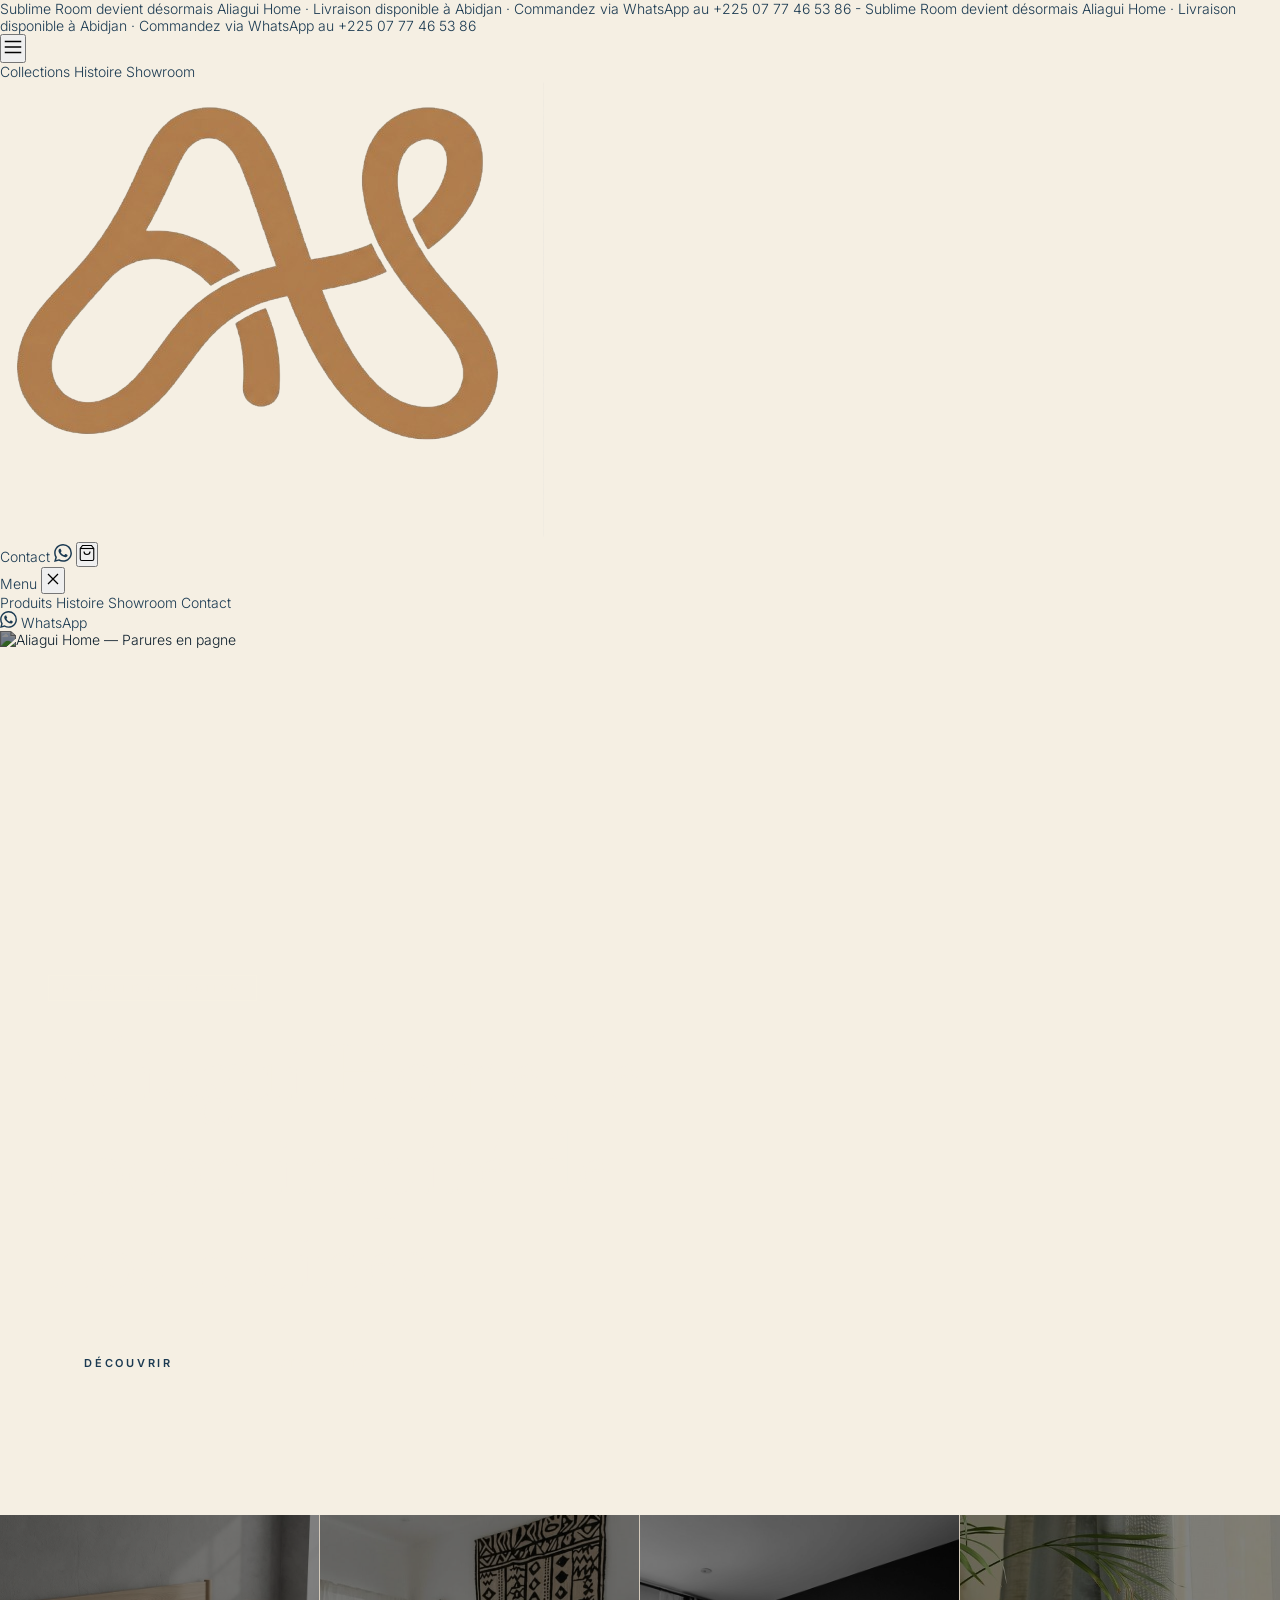
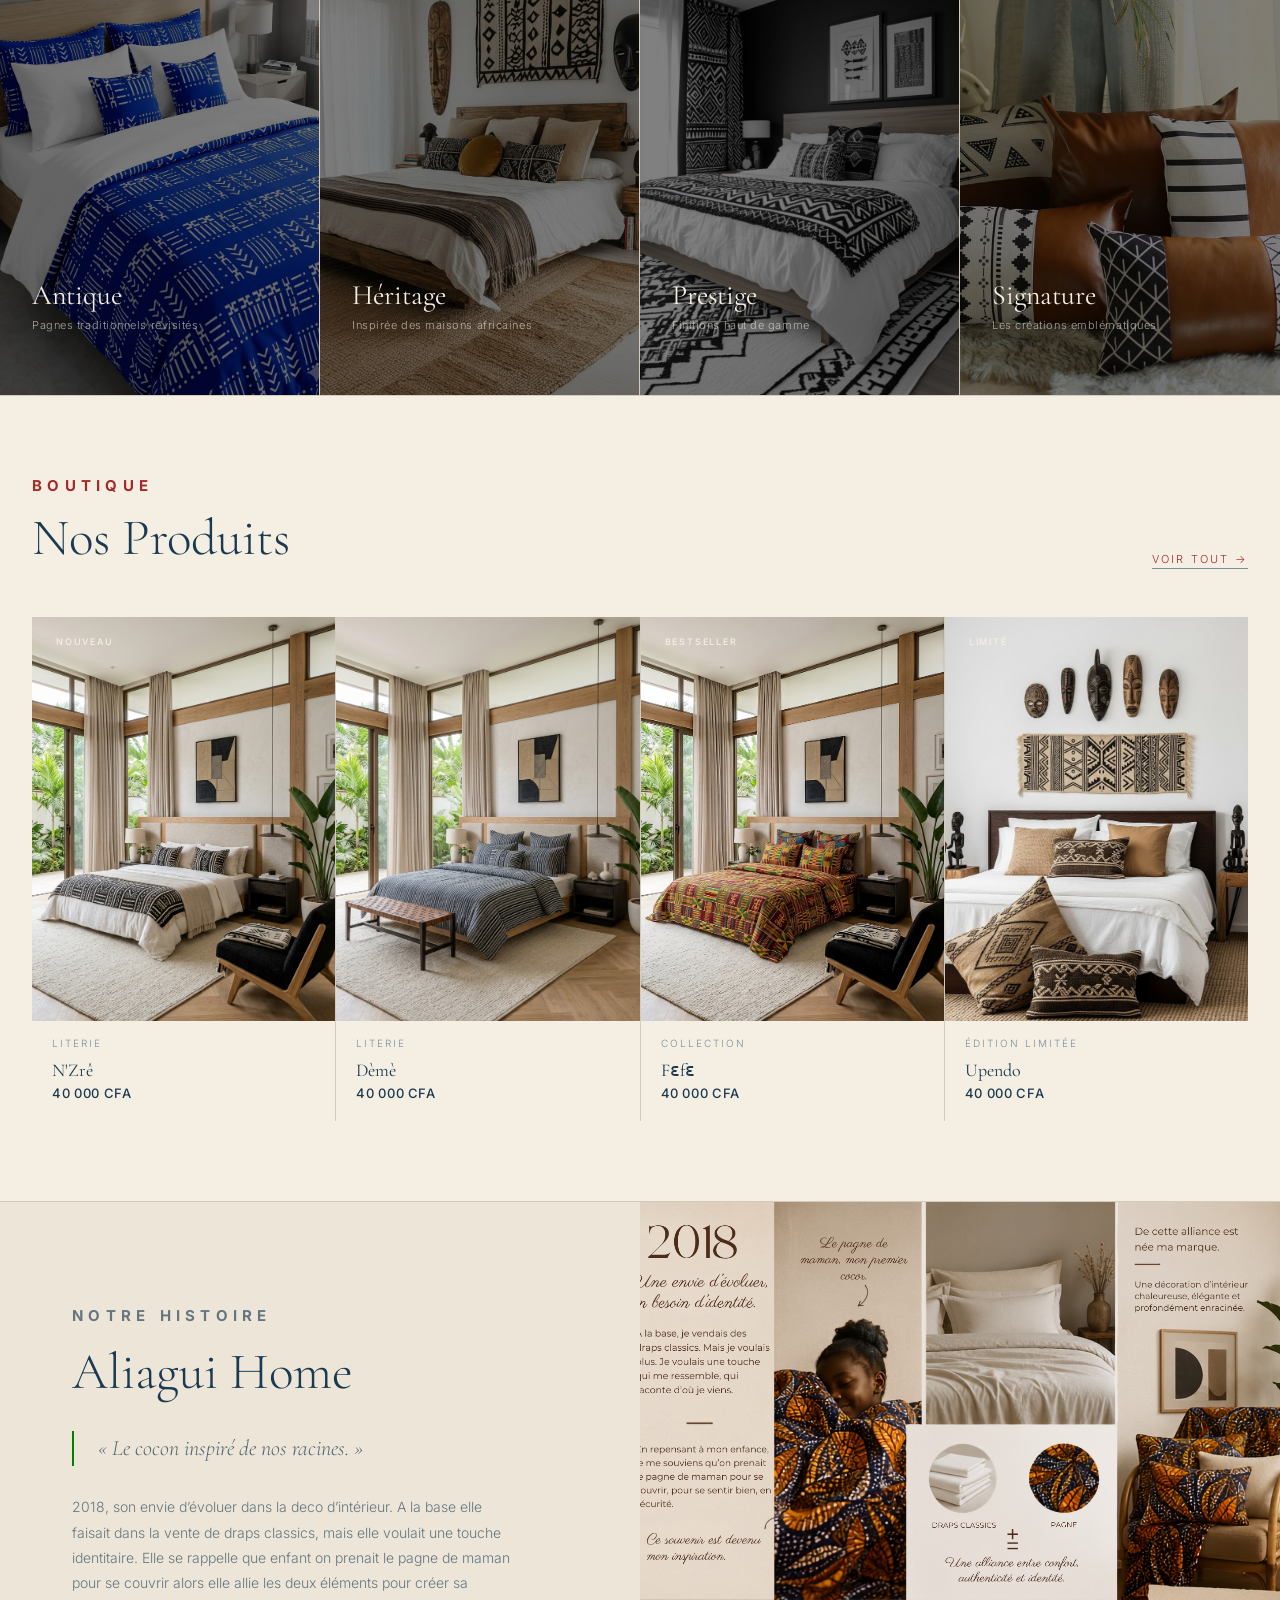
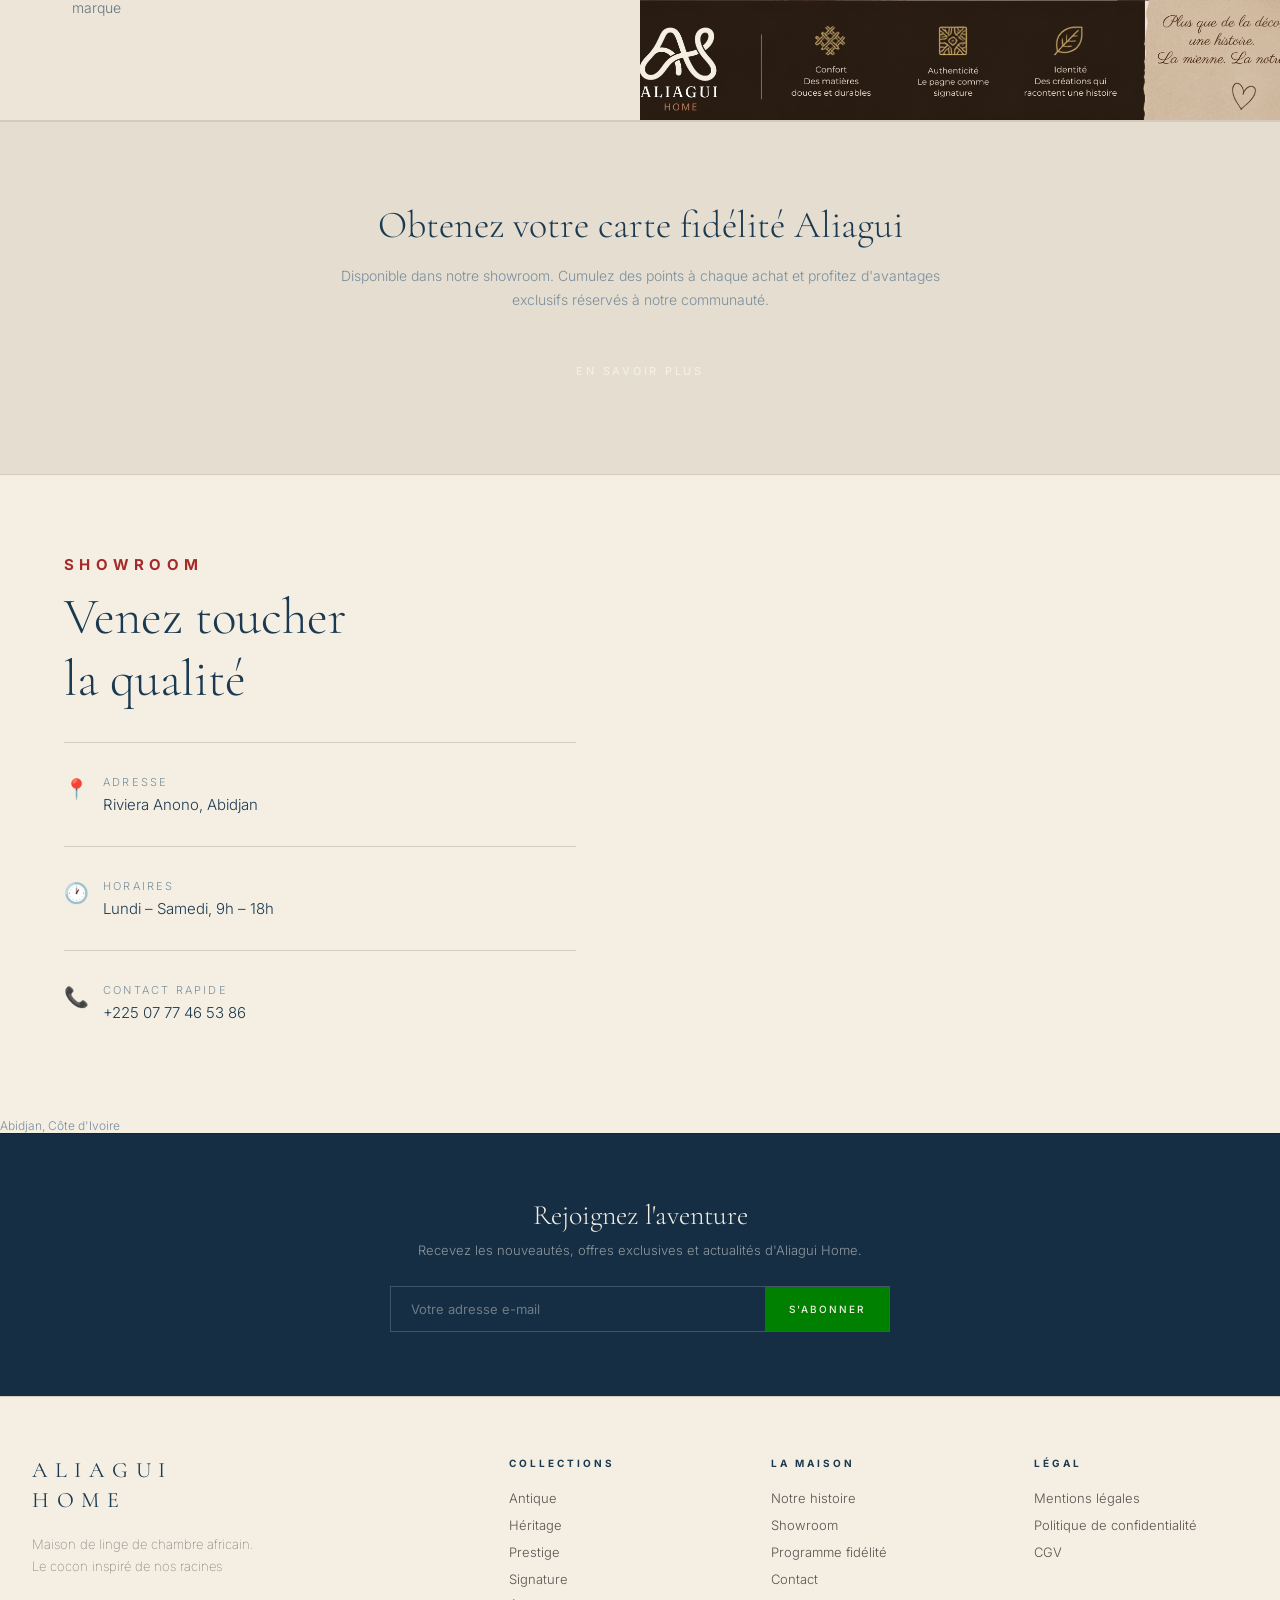
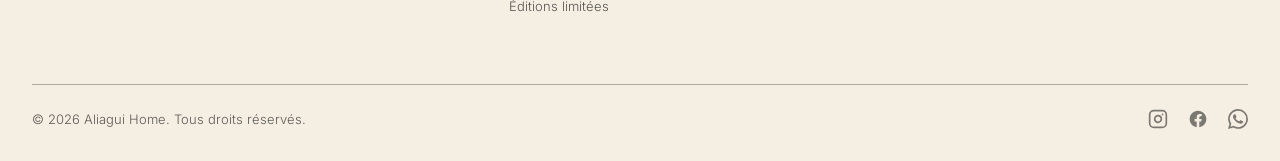
==== commit 481dd259: "Fin de la 4e session" ====
--- a/index.html
+++ b/index.html
@@ -29,103 +29,119 @@
   </div>
   
 
+ 
   <!-- ─── NAVBAR ─── -->
-  <header class="sticky top-0 z-30 border-b border-white bg-[#fbf7ef] ">
-    <div class="mx-auto flex h-[70px] max-w-[1400px] items-center px-5 lg:px-8">
-
-      <!-- Gauche : burger (mobile) / liens (desktop) -->
-      <div class="flex flex-1 items-center">
-        <button type="button" id="sidebarOpenBtn" aria-controls="mobileSidebar" aria-expanded="false"
-          aria-label="Ouvrir le menu"
-          class="-ml-1 flex items-center p-2 text-[#1b3a52] transition-colors  focus-visible:outline focus-visible:outline-2 focus-visible:outline-offset-2 lg:hidden">
-          <svg width="22" height="22" viewBox="0 0 24 24" fill="none" stroke="currentColor" stroke-width="1.5"
-            aria-hidden="true">
-            <path d="M3 12h18M3 6h18M3 18h18" />
-          </svg>
-        </button>
-
-        <nav class="hidden items-center gap-5 text-[11px] uppercase tracking-[0.18em] lg:flex ">
-          <a href="#collections" class="transition-colors">Collections</a>
-          <a href="histoire.html" sclass="transition-colors hover:text-[#008000]">Histoire</a>
-          <a href="#showroom" class="transition-colors hover:text-[#008000]">Showroom</a>
+<header class="sticky top-0 z-30 border-b border-[#d5cbbc] bg-[#f5efe3]">
+  <div class="mx-auto grid h-[75px] max-w-[1340px] grid-cols-3 items-center px-8 sm:px-12 lg:px-20 xl:px-28">
+
+    <!-- Gauche : burger (mobile) / liens (desktop) -->
+    <div class="flex items-center justify-start ">
+      <button 
+        type="button"
+        id="sidebarOpenBtn"
+        aria-controls="mobileSidebar"
+        aria-expanded="false"
+        aria-label="Ouvrir le menu"
+        class="-ml-1 flex items-center p-2 text-[#1b3a52] transition-colors focus-visible:outline focus-visible:outline-2 focus-visible:outline-offset-2 lg:hidden"
+      >
+        <svg width="22" height="22" viewBox="0 0 24 24" fill="none" stroke="currentColor" stroke-width="1.5" aria-hidden="true">
+          <path d="M3 12h18M3 6h18M3 18h18" />
+        </svg>
+      </button>
+      <nav class="hidden items-center gap-5  text-[11px] uppercase tracking-[0.18em] lg:flex">
+        <a href="produits.html" class="transition-colors hover:text-[#008000]">Collections</a>
+        <a href="histoire.html" class="transition-colors hover:text-[#008000]">Histoire</a>
+        <a href="#showroom" class="transition-colors hover:text-[#008000]">Showroom</a>
+      </nav> 
+    </div>
+
+    <!-- Centre : logo (image + nom en dessous) -->
+    <a href="index.html" class="flex flex-col items-center justify-self-center" aria-label="Aliagui Home – Accueil">
+      <img
+        src="images/Gemini_Generated_Image_5kzipl5kzipl5kzi-removebg-preview.png"
+        alt=""
+        class="h-10 w-auto object-contain"
+        onerror="this.style.display='none'"
+      />
+      <span class="font-[Cormorant_Garamond,serif] text-[22px] uppercase leading-none tracking-[0.35em] text-[#1b3a52]"></span>
+      <span class="mt-5 text-[11px] uppercase leading-none tracking-[0.50em] text-amber-950"></span>
+    </a>
+
+    <!-- Droite : contact / whatsapp / panier -->
+    <div class="flex items-center justify-end gap-6">
+      <a href="contact.html" class="hidden text-[11px] uppercase tracking-[0.18em] transition-colors hover:text-[#008000] lg:inline">Contact</a>
+      <a href="#" aria-label="WhatsApp" class="transition-colors hover:text-[#008000]">
+        <svg width="18" height="18" viewBox="0 0 24 24" fill="currentColor" aria-hidden="true">
+          <path d="M17.472 14.382c-.297-.149-1.758-.867-2.03-.967-.273-.099-.471-.148-.67.15-.197.297-.767.966-.94 1.164-.173.199-.347.223-.644.075-.297-.15-1.255-.463-2.39-1.475-.883-.788-1.48-1.761-1.653-2.059-.173-.297-.018-.458.13-.606.134-.133.298-.347.446-.52.149-.174.198-.298.298-.497.099-.198.05-.371-.025-.52-.075-.149-.669-1.612-.916-2.207-.242-.579-.487-.5-.669-.51-.173-.008-.371-.01-.57-.01-.198 0-.52.074-.792.372-.272.297-1.04 1.016-1.04 2.479 0 1.462 1.065 2.875 1.213 3.074.149.198 2.096 3.2 5.077 4.487.709.306 1.262.489 1.694.625.712.227 1.36.195 1.871.118.571-.085 1.758-.719 2.006-1.413.248-.694.248-1.289.173-1.413-.074-.124-.272-.198-.57-.347m-5.421 7.403h-.004a9.87 9.87 0 01-5.031-1.378l-.361-.214-3.741.982.998-3.648-.235-.374a9.86 9.86 0 01-1.51-5.26c.001-5.45 4.436-9.884 9.888-9.884 2.64 0 5.122 1.03 6.988 2.898a9.825 9.825 0 012.893 6.994c-.003 5.45-4.437 9.884-9.885 9.884m8.413-18.297A11.815 11.815 0 0012.05 0C5.495 0 .16 5.335.157 11.892c0 2.096.547 4.142 1.588 5.945L.057 24l6.305-1.654a11.882 11.882 0 005.683 1.448h.005c6.554 0 11.89-5.335 11.893-11.893a11.821 11.821 0 00-3.48-8.413z" />
+        </svg>
+      </a>
+      <button
+        type="button"
+        aria-label="Panier"
+        class="flex items-center p-1 text-[#1b3a52] transition-colors hover:text-[#008000] focus-visible:outline focus-visible:outline-2 focus-visible:outline-offset-2 focus-visible:outline-[#008000]"
+      >
+        <svg width="18" height="18" viewBox="0 0 24 24" fill="none" stroke="currentColor" stroke-width="1.5" aria-hidden="true">
+          <path d="M6 2L3 6v14a2 2 0 002 2h14a2 2 0 002-2V6l-3-4z" />
+          <line x1="3" y1="6" x2="21" y2="6" />
+          <path d="M16 10a4 4 0 01-8 0" />
+        </svg>
+      </button>
+    </div>
+  </div>
+    <!-- Fond sombre derrière la sidebar mobile -->
+      <div
+        id="sidebarBackdrop"
+        class="fixed inset-0 z-40 bg-grey/60opacity-0 pointer-events-none transition-opacity duration-300 lg:hidden"
+        aria-hidden="true"
+      ></div>
+
+      <!-- Sidebar mobile -->
+      <aside  
+        id="mobileSidebar"
+        class="fixed inset-y-0 gap-5 left-0 z-50 flex h-full w-[82%] max-w-[200px] -translate-x-full flex-col bg-amber-800 text-[#f5efe3] shadow-2xl transition-transform duration-300 ease-in-out motion-reduce:transition-none lg:hidden"
+        aria-hidden="true"
+      >
+        <div class="flex items-center justify-between border-b border-[#f5efe3]/10 px-6 py-5">
+          <span class="font-[Cormorant_Garamond,serif] text-lg uppercase tracking-[0.3em]">Menu</span>
+          <button
+            type="button"
+            id="sidebarCloseBtn"
+            aria-label="Fermer le menu"
+            class="p-1 text-[#f5efe3] transition-colors  focus-visible:outline focus-visible:outline-2 focus-visible:outline-offset-2 focus-visible:outline-[#008000]"
+          >
+            <svg
+              width="20"
+              height="20"
+              viewBox="0 0 24 24"
+              fill="none"
+              stroke="currentColor"
+              stroke-width="1.5"
+              aria-hidden="true"
+            >
+              <path d="M18 6L6 18M6 6l12 12" />
+            </svg>
+          </button>
+        </div>
+
+        <nav class="flex flex-1 flex-col overflow-y-auto px-6 py-4">
+          <a href="produits.html" class="border-b border-[#f5efe3]/10 py-4 text-[13px] uppercase tracking-[0.18em] transition-colors hover:text-[#008000]">Produits</a>
+          <a href="histoire.html" class="border-b border-[#f5efe3]/10 py-4 text-[13px] uppercase tracking-[0.18em] transition-colors hover:text-[#008000]">Histoire</a>
+          <a href="#showroom.html" class="border-b border-[#f5efe3]/10 py-4 text-[13px] uppercase tracking-[0.18em] transition-colors hover:text-[#008000]">Showroom</a>
+          <a href="contact.html" class="py-4 text-[13px] uppercase tracking-[0.18em] transition-colors hover:text-[#008000]">Contact</a>
         </nav>
-      </div>
-
-      <!-- Centre : logo (image + nom en dessous) -->
-      <a href="#" class="flex shrink-0 flex-col items-center" aria-label="Aliagui Home – Accueil">
-        <img src="images/Gemini_Generated_Image_5kzipl5kzipl5kzi-removebg-preview.png" alt=""
-          class="h-10 w-auto object-contain" onerror="this.style.display='none'" />
-        <span
-          class="font-[Cormorant_Garamond,serif] text-[22px] uppercase leading-none tracking-[0.35em] text-[#1b3a52]"></span>
-        <span class="mt-5 text-[11px] uppercase leading-none tracking-[0.50em] text-amber-950 "></span>
-      </a>
-
-      <!-- Droite : contact / whatsapp / panier -->
-      <div class="flex flex-1 items-center justify-end gap-6">
-        <a href="contact.html"
-          class="hidden text-[11px] uppercase tracking-[0.18em] transition-colors hover:text-[#008000] lg:inline">Contact</a>
-        <a href="https://api.whatsapp.com/send?phone=%2B22542789097&token=eyJhbGciOiJFUzI1NiIsInR5cCI6IkpXVCIsImtpZCI6IjEyNSJ9.[base64].qG4QGz7JMm9UUT9JPo5Wrpf-fVRNTe-1u--9zCtYpen84wBEM8avEvRMtBYHUIa98jtNwWerHJ-efNPIWDyMtA&fbclid=IwY2xjawTC-0ZleHRuA2FlbQIxMABicmlkETF5SFFlQzhQZGN4MXd3Z1dRc3J0YwZhcHBfaWQQMjIyMDM5MTc4ODIwMDg5MgABHqb6F7nWS-U3bwZWuExZEPjEgLJiZBW_uEG29ze0KXHvkb9T8JAX8KTDPO-S_aem_NOSpMJmXmCCq4jwD8G3WGQ"
-          aria-label="WhatsApp" class="transition-colors hover:text-[#008000]">
-          <svg width="18" height="18" viewBox="0 0 24 24" fill="currentColor" aria-hidden="true">
-            <path
-              d="M17.472 14.382c-.297-.149-1.758-.867-2.03-.967-.273-.099-.471-.148-.67.15-.197.297-.767.966-.94 1.164-.173.199-.347.223-.644.075-.297-.15-1.255-.463-2.39-1.475-.883-.788-1.48-1.761-1.653-2.059-.173-.297-.018-.458.13-.606.134-.133.298-.347.446-.52.149-.174.198-.298.298-.497.099-.198.05-.371-.025-.52-.075-.149-.669-1.612-.916-2.207-.242-.579-.487-.5-.669-.51-.173-.008-.371-.01-.57-.01-.198 0-.52.074-.792.372-.272.297-1.04 1.016-1.04 2.479 0 1.462 1.065 2.875 1.213 3.074.149.198 2.096 3.2 5.077 4.487.709.306 1.262.489 1.694.625.712.227 1.36.195 1.871.118.571-.085 1.758-.719 2.006-1.413.248-.694.248-1.289.173-1.413-.074-.124-.272-.198-.57-.347m-5.421 7.403h-.004a9.87 9.87 0 01-5.031-1.378l-.361-.214-3.741.982.998-3.648-.235-.374a9.86 9.86 0 01-1.51-5.26c.001-5.45 4.436-9.884 9.888-9.884 2.64 0 5.122 1.03 6.988 2.898a9.825 9.825 0 012.893 6.994c-.003 5.45-4.437 9.884-9.885 9.884m8.413-18.297A11.815 11.815 0 0012.05 0C5.495 0 .16 5.335.157 11.892c0 2.096.547 4.142 1.588 5.945L.057 24l6.305-1.654a11.882 11.882 0 005.683 1.448h.005c6.554 0 11.89-5.335 11.893-11.893a11.821 11.821 0 00-3.48-8.413z" />
-          </svg>
-        </a>
-        <button type="button" aria-label="Panier"
-          class="flex items-center p-1 text-[#1b3a52] transition-colors hover:text-[#008000] focus-visible:outline focus-visible:outline-2 focus-visible:outline-offset-2 focus-visible:outline-[#008000]">
-          <svg width="18" height="18" viewBox="0 0 24 24" fill="none" stroke="currentColor" stroke-width="1.5"
-            aria-hidden="true">
-            <path d="M6 2L3 6v14a2 2 0 002 2h14a2 2 0 002-2V6l-3-4z" />
-            <line x1="3" y1="6" x2="21" y2="6" />
-            <path d="M16 10a4 4 0 01-8 0" />
-          </svg>
-        </button>
-      </div>
-    </div>
-
-    <!-- Fond sombre derrière la sidebar mobile -->
-    <div id="sidebarBackdrop"
-      class="fixed inset-0 z-40 bg-grey/60opacity-0 pointer-events-none transition-opacity duration-300 lg:hidden"
-      aria-hidden="true"></div>
-
-    <!-- Sidebar mobile -->
-    <aside id="mobileSidebar"
-      class="fixed inset-y-0 gap-5 left-0 z-50 flex h-full w-[82%] max-w-[200px] -translate-x-full flex-col bg-amber-800 text-[#f5efe3] shadow-2xl transition-transform duration-300 ease-in-out motion-reduce:transition-none lg:hidden"
-      aria-hidden="true">
-      <div class="flex items-center justify-between border-b border-[#f5efe3]/10 px-6 py-5">
-        <span class="font-[Cormorant_Garamond,serif] text-lg uppercase tracking-[0.3em]">Menu</span>
-        <button type="button" id="sidebarCloseBtn" aria-label="Fermer le menu"
-          class="p-1 text-[#f5efe3] transition-colors  focus-visible:outline focus-visible:outline-2 focus-visible:outline-offset-2 focus-visible:outline-[#008000]">
-          <svg width="20" height="20" viewBox="0 0 24 24" fill="none" stroke="currentColor" stroke-width="1.5"
-            aria-hidden="true">
-            <path d="M18 6L6 18M6 6l12 12" />
-          </svg>
-        </button>
-      </div>
-
-      <nav class="flex flex-1 flex-col overflow-y-auto px-6 py-4">
-        <a href="Collections.html"
-          class="border-b border-[#f5efe3]/10 py-4 text-[13px] uppercase tracking-[0.18em] transition-colors hover:text-[#008000]">Collections</a>
-        <a href="histoire.html"
-          class="border-b border-[#f5efe3]/10 py-4 text-[13px] uppercase tracking-[0.18em] transition-colors hover:text-[#008000]">Histoire</a>
-        <a href="#showroom"
-          class="border-b border-[#f5efe3]/10 py-4 text-[13px] uppercase tracking-[0.18em] transition-colors hover:text-[#008000]">Showroom</a>
-        <a href="contact.html"
-          class="py-4 text-[13px] uppercase tracking-[0.18em] transition-colors hover:text-[#008000]">Contact</a>
-      </nav>
-
-      <div class="border-t border-[#f5efe3]/10 px-6 py-5">
-        <a href="#"
-          class="flex items-center gap-3 text-[12px] uppercase tracking-[0.15em] text-[#f5efe3]/75 transition-colors hover:text-[#008000]">
-          <svg width="17" height="17" viewBox="0 0 24 24" fill="currentColor" aria-hidden="true">
-            <path
-              d="M17.472 14.382c-.297-.149-1.758-.867-2.03-.967-.273-.099-.471-.148-.67.15-.197.297-.767.966-.94 1.164-.173.199-.347.223-.644.075-.297-.15-1.255-.463-2.39-1.475-.883-.788-1.48-1.761-1.653-2.059-.173-.297-.018-.458.13-.606.134-.133.298-.347.446-.52.149-.174.198-.298.298-.497.099-.198.05-.371-.025-.52-.075-.149-.669-1.612-.916-2.207-.242-.579-.487-.5-.669-.51-.173-.008-.371-.01-.57-.01-.198 0-.52.074-.792.372-.272.297-1.04 1.016-1.04 2.479 0 1.462 1.065 2.875 1.213 3.074.149.198 2.096 3.2 5.077 4.487.709.306 1.262.489 1.694.625.712.227 1.36.195 1.871.118.571-.085 1.758-.719 2.006-1.413.248-.694.248-1.289.173-1.413-.074-.124-.272-.198-.57-.347m-5.421 7.403h-.004a9.87 9.87 0 01-5.031-1.378l-.361-.214-3.741.982.998-3.648-.235-.374a9.86 9.86 0 01-1.51-5.26c.001-5.45 4.436-9.884 9.888-9.884 2.64 0 5.122 1.03 6.988 2.898a9.825 9.825 0 012.893 6.994c-.003 5.45-4.437 9.884-9.885 9.884m8.413-18.297A11.815 11.815 0 0012.05 0C5.495 0 .16 5.335.157 11.892c0 2.096.547 4.142 1.588 5.945L.057 24l6.305-1.654a11.882 11.882 0 005.683 1.448h.005c6.554 0 11.89-5.335 11.893-11.893a11.821 11.821 0 00-3.48-8.413z" />
-          </svg>
-          WhatsApp
-        </a>
-      </div>
-    </aside>
-  </header>
+
+        <div class="border-t border-[#f5efe3]/10 px-6 py-5">
+          <a href="https://api.whatsapp.com/send?phone=%2B22542789097&token=eyJhbGciOiJFUzI1NiIsInR5cCI6IkpXVCIsImtpZCI6IjEyNSJ9.[base64].qG4QGz7JMm9UUT9JPo5Wrpf-fVRNTe-1u--9zCtYpen84wBEM8avEvRMtBYHUIa98jtNwWerHJ-efNPIWDyMtA&fbclid=IwY2xjawTC-0ZleHRuA2FlbQIxMABicmlkETF5SFFlQzhQZGN4MXd3Z1dRc3J0YwZhcHBfaWQQMjIyMDM5MTc4ODIwMDg5MgABHqb6F7nWS-U3bwZWuExZEPjEgLJiZBW_uEG29ze0KXHvkb9T8JAX8KTDPO-S_aem_NOSpMJmXmCCq4jwD8G3WGQ" class="flex items-center gap-3 text-[12px] uppercase tracking-[0.15em] text-[#f5efe3]/75  hover:text-amber-950">
+            <svg width="17" height="17" viewBox="0 0 24 24" fill="currentColor" aria-hidden="true">
+              <path
+                d="M17.472 14.382c-.297-.149-1.758-.867-2.03-.967-.273-.099-.471-.148-.67.15-.197.297-.767.966-.94 1.164-.173.199-.347.223-.644.075-.297-.15-1.255-.463-2.39-1.475-.883-.788-1.48-1.761-1.653-2.059-.173-.297-.018-.458.13-.606.134-.133.298-.347.446-.52.149-.174.198-.298.298-.497.099-.198.05-.371-.025-.52-.075-.149-.669-1.612-.916-2.207-.242-.579-.487-.5-.669-.51-.173-.008-.371-.01-.57-.01-.198 0-.52.074-.792.372-.272.297-1.04 1.016-1.04 2.479 0 1.462 1.065 2.875 1.213 3.074.149.198 2.096 3.2 5.077 4.487.709.306 1.262.489 1.694.625.712.227 1.36.195 1.871.118.571-.085 1.758-.719 2.006-1.413.248-.694.248-1.289.173-1.413-.074-.124-.272-.198-.57-.347m-5.421 7.403h-.004a9.87 9.87 0 01-5.031-1.378l-.361-.214-3.741.982.998-3.648-.235-.374a9.86 9.86 0 01-1.51-5.26c.001-5.45 4.436-9.884 9.888-9.884 2.64 0 5.122 1.03 6.988 2.898a9.825 9.825 0 012.893 6.994c-.003 5.45-4.437 9.884-9.885 9.884m8.413-18.297A11.815 11.815 0 0012.05 0C5.495 0 .16 5.335.157 11.892c0 2.096.547 4.142 1.588 5.945L.057 24l6.305-1.654a11.882 11.882 0 005.683 1.448h.005c6.554 0 11.89-5.335 11.893-11.893a11.821 11.821 0 00-3.48-8.413z"
+              />
+            </svg>
+            WhatsApp
+          </a>
+        </div>
+      </aside>
+</header>
   <section class="hero">
 
     <img src="images/upscalemedia-transformed.png" alt="Aliagui Home — Parures en pagne" class="hero-img" />
@@ -134,8 +150,8 @@
       <h2 class="hero-title">
         Aliagui Home, le cocon inspiré de nos racines
       </h2>
-      <a href="#boutique" class="hero-cta">Découvrir</a>
-      <a href="#histoire" class="hero-cta-ghost">Notre Histoire</a>
+      <a href="produits.html" class="hero-cta">Découvrir</a>
+      <a href="histoire.html" class="hero-cta-ghost">Notre Histoire</a>
     </div>
   </section>
 
@@ -230,7 +246,7 @@
 
         <div class="product-card">
           <div class="product-img-wrap">
-            <img src="images/e0e49bd3bcb79dafffbd43fd5d10bad4.jpg" alt="Éditions limitées" />
+            <img src="images/e0e49bd3bcb79dafffbd43fd5d10bad4.jpg" alt="Éditions limitées"/>
             <span class="product-badge bg-amber-950 ">Limité</span>
             <button class="product-add bg-amber-800">+ Ajouter</button>
           </div>
@@ -353,11 +369,11 @@
         <div class="footer-col">
           <h5 class="font-semibold ">Collections</h5>
           <ul>
-            <li><a href="#collections">Antique</a></li>
-            <li><a href="#collections">Héritage</a></li>
-            <li><a href="#collections">Prestige</a></li>
-            <li><a href="#collections">Signature</a></li>
-            <li><a href="#boutique">Éditions limitées</a></li>
+            <li><a href="produits.html?category=antique">Antique</a></li>
+            <li><a href="produits.html?category=heritage">Héritage</a></li>
+            <li><a href="produits.html?category=prestige">Prestige</a></li>
+            <li><a href="produits.html?category=signature">Signature</a></li>
+            <li><a href="produits.html?category=edition-limitée">Éditions limitées</a></li>
           </ul>
         </div>
 
